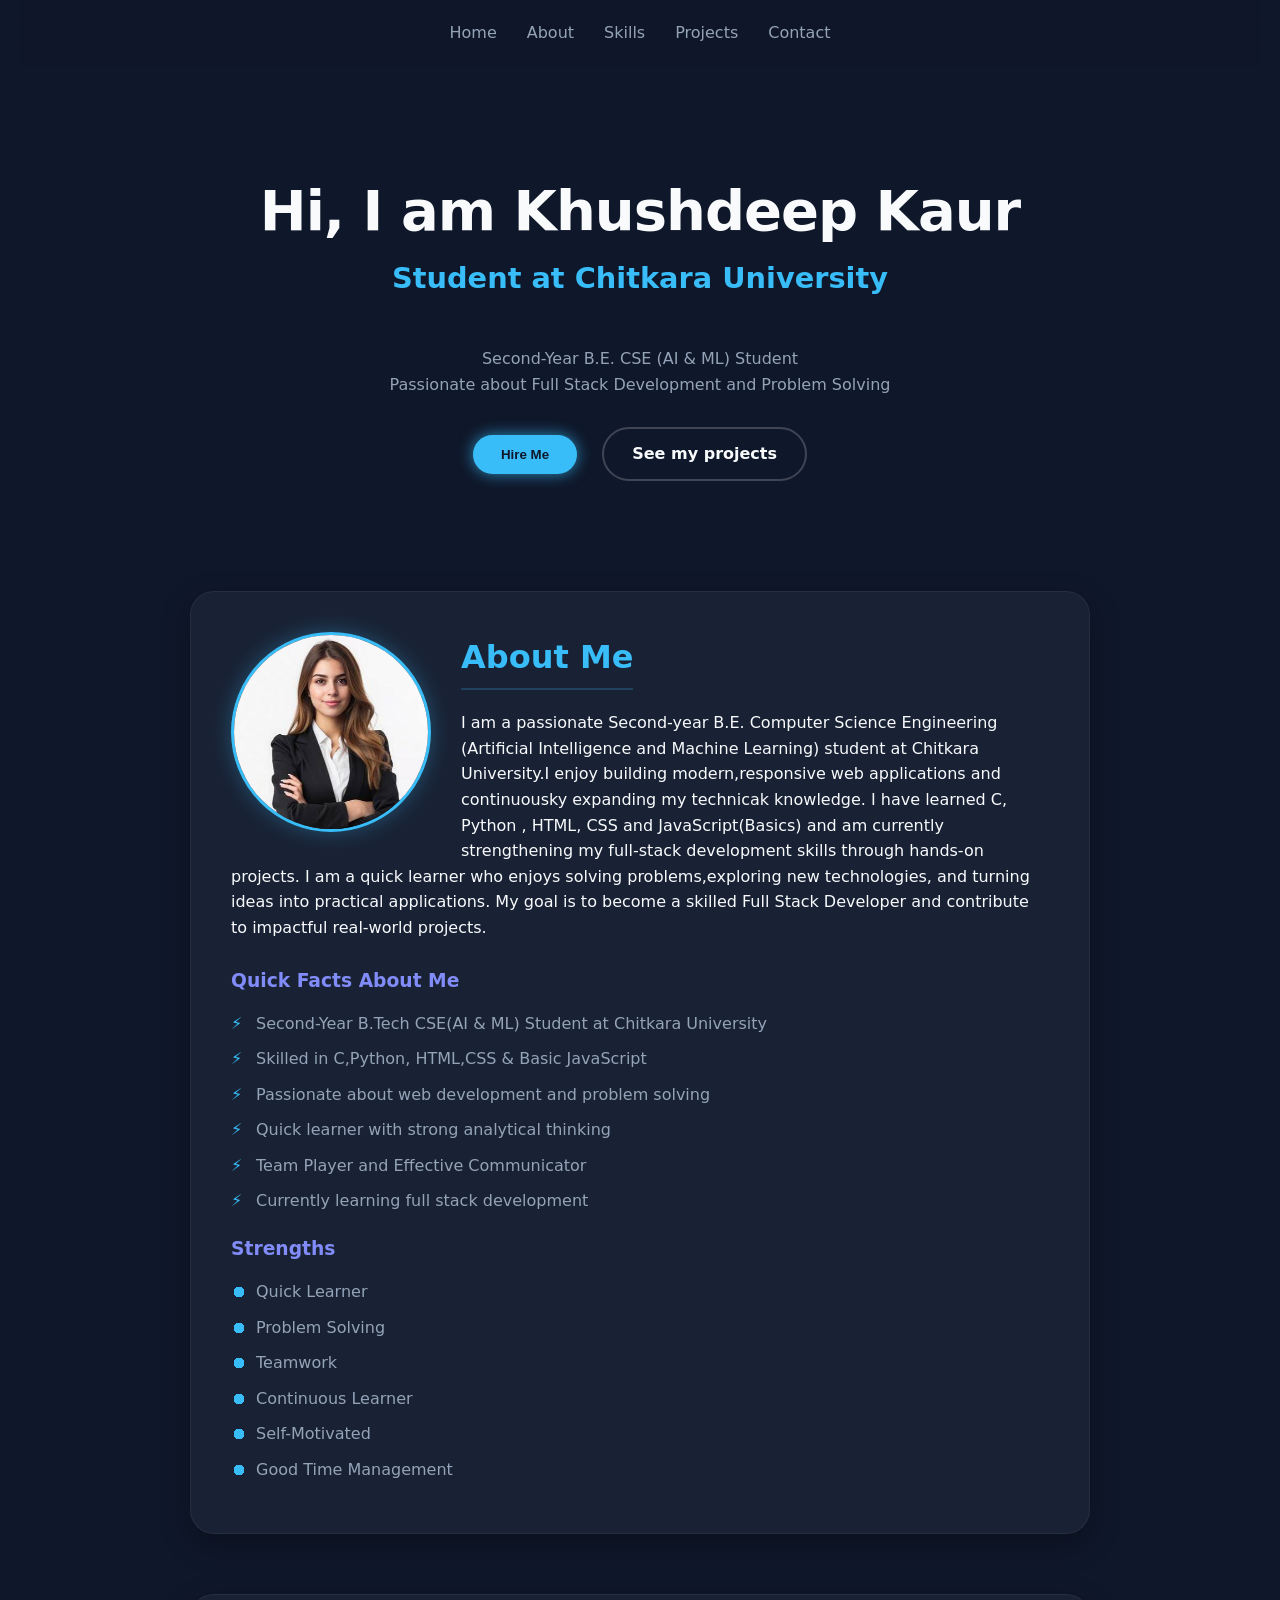
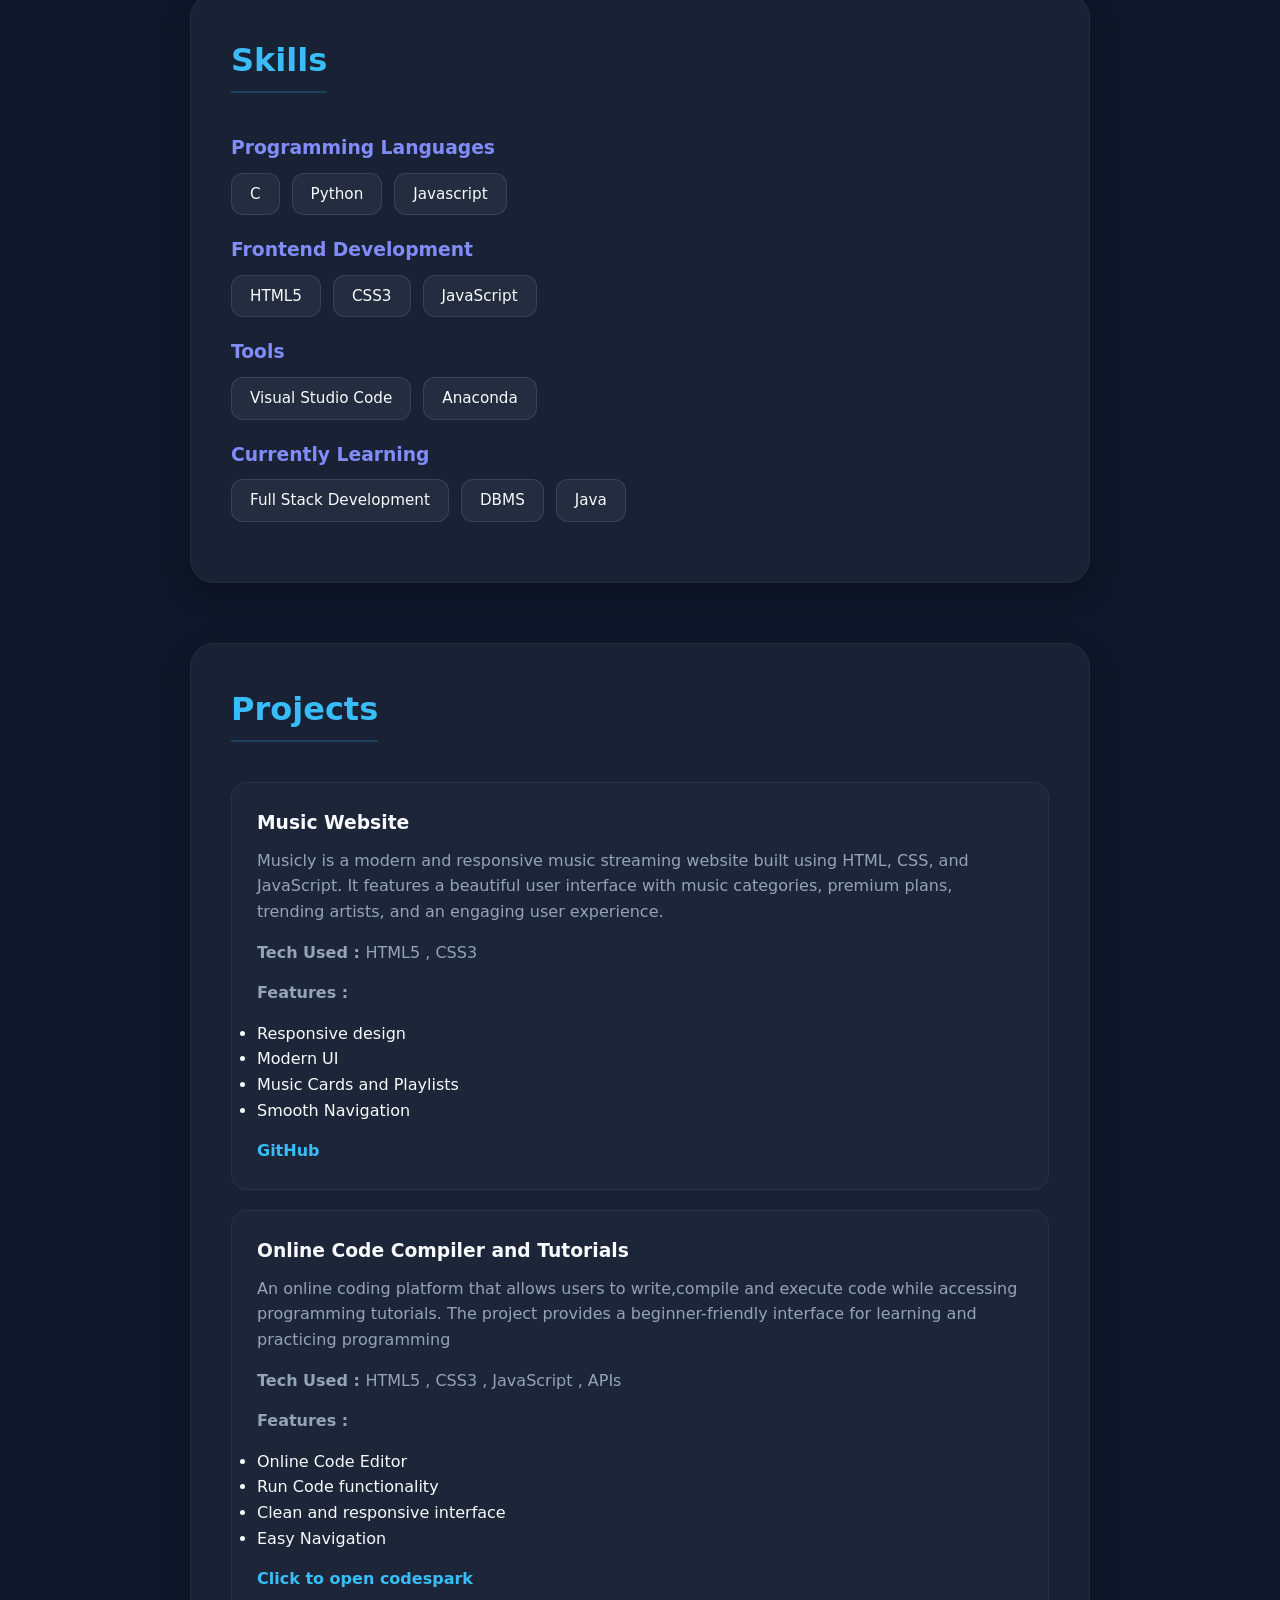
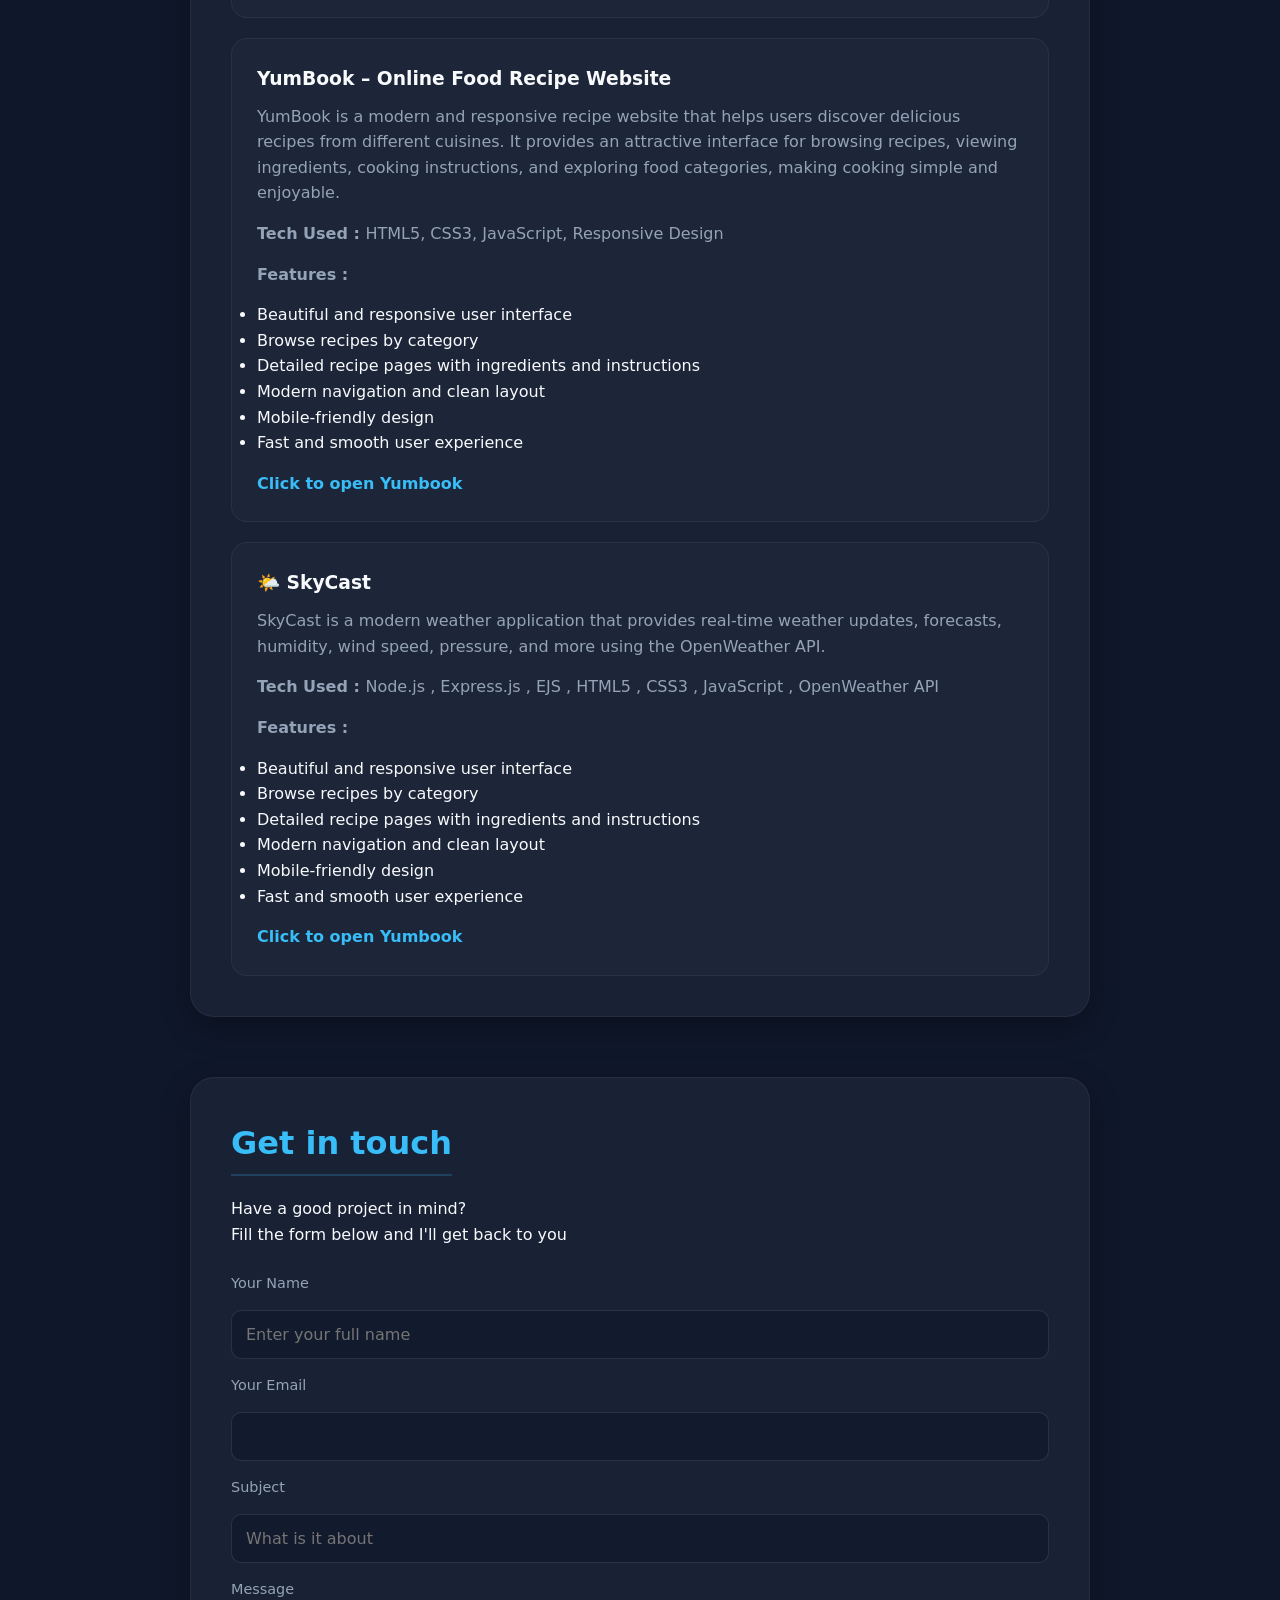
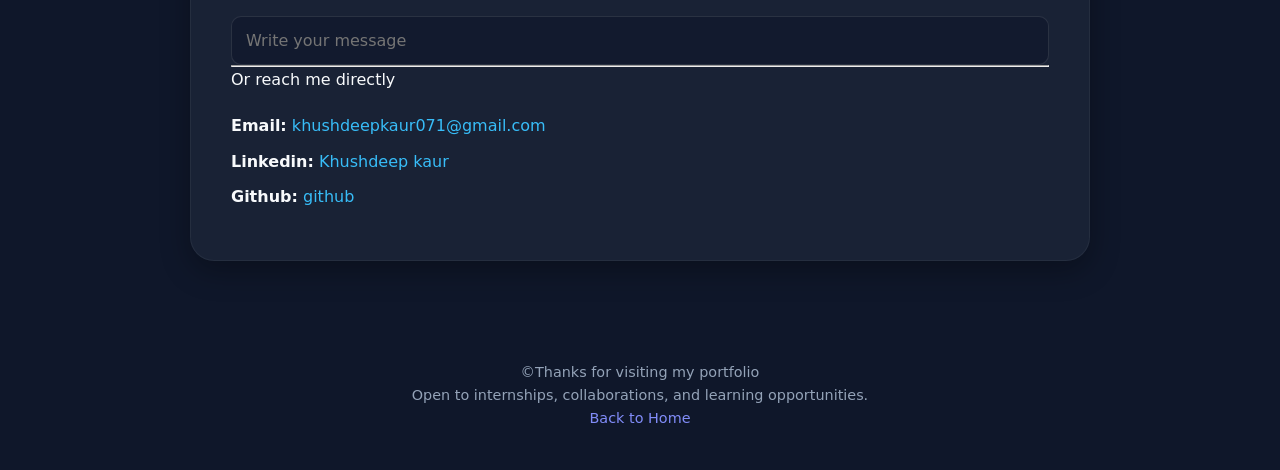
==== index.html @ a4c230c2 "Update index.html" ====
<!DOCTYPE html>
<html lang="en">
<head>
    <meta charset="UTF-8">
    <meta name="viewport" content="width=device-width, initial-scale=1.0">
    <meta name="description" content="Portfolio of Khushdeep-full stack development">
    <link rel="stylesheet" href="style.css">
    <title>Khushdeep Portfolio</title>
</head>
<body>
    <nav>
        <a href="#home">Home</a>
        <a href="#about">About</a>
        <a href="#skills">Skills</a>
        <a href="#projects">Projects</a>
        <a href="#contact">Contact</a>
    </nav>
    
    <!-- Hero Section -->
     <section id="home">
        <h1>Hi, I am Khushdeep Kaur</h1>
        <h2>Student at Chitkara University</h2>
        <p>Second-Year B.E. CSE (AI & ML) Student <br>
            Passionate about Full Stack Development and Problem Solving
        </p>
        <button href="#contact">Hire Me</button>
        <a href="#projects">See my projects</a>
     </section>

     <!-- ABOUT -->
     <section id="about">
        <h2> About Me </h2>
        <img 
        src="../image/girl.jpeg"
        alt="Khushdeep"
        width="200"
        height="200"
        />
        <p>I am a passionate Second-year B.E. Computer Science Engineering
            (Artificial Intelligence and Machine Learning) student at Chitkara
            University.I enjoy building modern,responsive web applications and continuousky expanding
            my technicak knowledge. I have learned C, Python , HTML, CSS and JavaScript(Basics)
            and am currently strengthening my full-stack development skills through hands-on
            projects. I am a quick learner who enjoys solving problems,exploring new technologies, and turning ideas into 
            practical applications. My goal is to become a skilled Full Stack Developer and contribute to impactful
            real-world projects.
        </p>
        <h3>Quick Facts About Me</h3>
        <ul id="list1">
            <li>Second-Year B.Tech CSE(AI & ML) Student at Chitkara University</li>
            <li>Skilled in C,Python, HTML,CSS & Basic JavaScript</li>
            <li>Passionate about web development and problem solving</li>
            <li>Quick learner with strong analytical thinking</li>
            <li>Team Player and Effective Communicator</li>
            <li>Currently learning full stack development</li>
        </ul>
        <h3>Strengths</h3>
        <ul type="disc" id="list2">
            <li>Quick Learner</li>
            <li>Problem Solving</li>
            <li>Teamwork</li>
            <li>Continuous Learner</li>
            <li>Self-Motivated</li>
            <li>Good Time Management</li>
        </ul>
     </section>

     <!-- SKILLS -->
     <section id="skills">
        <h2>Skills</h2>
        <h3>Programming Languages</h3>
        <ul>
            <li>C</li>
            <li>Python</li>
            <li>Javascript</li>
        </ul>

        <h3>Frontend Development</h3>
        <ul>
            <li>HTML5</li>
            <li>CSS3</li>
            <li>JavaScript</li>
        </ul>

        <h3>Tools</h3>
        <ul>
            <li>Visual Studio Code</li>
            <li>Anaconda</li>
        </ul>

        <h3>Currently Learning</h3>
        <ul>
            <li>Full Stack Development</li>
            <li>DBMS</li>
            <li>Java</li>
        </ul>
     </section>

     <section id="projects">
        <h2>Projects</h2>
        <article>
            <h3>Music Website</h3>
            <p>Musicly is a modern and responsive music streaming website built using HTML, CSS, and JavaScript. It features a beautiful user interface with music categories, premium plans, trending artists, and an engaging user experience.</p>
            <p><strong>Tech Used : </strong> HTML5 , CSS3</p>
            <p><strong>Features : </strong>
                <ul>
                    <li>Responsive design</li>
                    <li>Modern UI</li>
                    <li>Music Cards and Playlists</li>
                    <li>Smooth Navigation</li>
                </ul>
            </p>
            <a href="https://github.com/khushdeep3338beai25-commits/musicly.git" target="_blank">GitHub</a>
        </article>

        <article>
            <h3>Online Code Compiler and Tutorials</h3>
            <p>An online coding platform that allows users to write,compile and execute code while accessing programming tutorials. The project provides a beginner-friendly interface for learning and practicing programming</p>
            <p><strong>Tech Used : </strong>HTML5 , CSS3 , JavaScript , APIs</p>
            <p><strong>Features : </strong>
                <ul>
                    <li>Online Code Editor</li>
                    <li>Run Code functionality</li>
                    <li>Clean and responsive interface</li>
                    <li>Easy Navigation</li>
                </ul>
            </p>
            <a href="https://codesparrk.vercel.app" target="_blank">Click to open codespark</a>
        </article>

         <article>
            <h3>YumBook – Online Food Recipe Website</h3>
            <p> YumBook is a modern and responsive recipe website that helps users
        discover delicious recipes from different cuisines. It provides an
        attractive interface for browsing recipes, viewing ingredients,
        cooking instructions, and exploring food categories, making cooking
        simple and enjoyable.</p>
            <p><strong>Tech Used : </strong>HTML5, CSS3, JavaScript, Responsive Design</p>
            <p><strong>Features : </strong>
                <ul>
                    <li>Beautiful and responsive user interface</li>
                    <li>Browse recipes by category</li>
                    <li>Detailed recipe pages with ingredients and instructions</li>
                    <li>Modern navigation and clean layout</li>
                    <li>Mobile-friendly design</li>
                    <li>Fast and smooth user experience</li>
                </ul>
            </p>
            <a href="https://yum-book-delta.vercel.app" target="_blank">Click to open Yumbook</a>
        </article>

         <article>
            <h3>🌤️ SkyCast</h3>
            <p> SkyCast is a modern weather application that provides real-time weather updates, forecasts, humidity, wind speed, pressure, and more using the OpenWeather API.</p>
            <p><strong>Tech Used : </strong>Node.js , Express.js , EJS , HTML5 , CSS3 , JavaScript , OpenWeather API</p>
            <p><strong>Features : </strong>
                <ul>
                    <li>Beautiful and responsive user interface</li>
                    <li>Browse recipes by category</li>
                    <li>Detailed recipe pages with ingredients and instructions</li>
                    <li>Modern navigation and clean layout</li>
                    <li>Mobile-friendly design</li>
                    <li>Fast and smooth user experience</li>
                </ul>
            </p>
            <a href="https://yum-book-delta.vercel.app" target="_blank">Click to open Yumbook</a>
        </article>
         
     </section>

     <section id="contact">
        <h2>Get in touch</h2>
        <p>Have a good project in mind?</p>
        <p>Fill the form below and I'll get back to you</p>

        <!-- FORMS -->
         <form action="#" method="post">
            <label for="name">Your Name</label>
            <input type="text"
            id="name"
            placeholder="Enter your full name"
            required>

            <label for="email">Your Email</label>
            <input type="email"
            id="email"
            name="email"
            placehlder="Enter your email"
            required>


            <label for="subject">Subject</label>
            <input type="text"
            id="subject"
            name="subject"
            placeholder="What is it about">

            <label for="message">Message</label>
            <input type="text"
            id="messsage"
            name="message"
            rows="6"
            placeholder="Write your message" required>
         </form>

         <hr/>
         <p>Or reach me directly</p>
         <ul>
            <li>
                <strong>Email:</strong>
                <a href="mailto:khushdeepkaur071@gmail.com">khushdeepkaur071@gmail.com</a>
            </li>
            <li>
                <strong>Linkedin:</strong>
                <a href="https://www.linkedin.com/in/khushdeep-kaur-797545359/">Khushdeep kaur</a>
            </li>
            <li>
                <strong>Github:</strong>
                <a href="https://github.com">github</a>
            </li>
         </ul>
     </section>
     <footer>
        <p>
            &copyThanks for visiting my portfolio<br>
            Open to internships, collaborations, and learning opportunities.
        </p>
        <p>
            <a href="#home">Back to Home</a>
        </p>
     </footer>
</body>
</html>
---- style.css ----
/* BODY */
*{
    margin:0;
    padding:0;
    box-sizing:border-box;
}

html{
    scroll-behavior: smooth;
}
body{
    font-family:'Inter',system-ui, sans-serif;
    background-color: #0f172a;
    color:#f8fafc;
    line-height: 1.6;
    padding:0 20px;
}

/* NAVIGATION BAR */
nav{
    display:flex;
    justify-content: center;
    gap:30px;
    padding:20px 0;
    position:sticky;
    top:0;
    background:rgba(15,23,42,0.8);
    backdrop-filter: blur(12px);
    z-index:100;
}

nav a{
    color:#94a3b8;
    text-decoration: none;
    font-weight: 500;
    transition:color 0.3s ease;
}

nav a:hover{
    color:#38bdf8;
}

/* SECTION */
section{
    max-width:900px;
    margin:60px auto;
    padding: 40px;
    background: rgba(30,41,59,0.7);
    border:1px solid rgba(255,255,255,0.05);
    border-radius:24px;
    backdrop-filter: blur(10px);
    box-shadow: 0 10px 30px rgba(0,0,0,0.3);

}

h2{
    font-size: 2rem;
    margin-bottom:20px;
    color:#38bdf8;
    border-bottom: 2px solid rgba(56,189,248,0.2);
    display:inline-block;
    padding-bottom:5px;
}

/* HOME(#home) */
#home{
    text-align:center;
    background:none;
    border:none;
    box-shadow:none;
    backdrop-filter: none;
    padding:40px 20px;
}

#home h1{
    font-size: 3.5rem;
    letter-spacing: -1px;
}

#home h2{
    font-size:1.8rem;
    border:none;
    color:#38bdf8;
    margin-top:10 px;
}

#home p{
    color:#94a3b8;
    max-width: 600px;
    margin:20px auto;
    font-size: 1.1 rem;
}

/* BUTTONS */
#home button,#home a[href="#projects"]{
    display:inline-block;
    padding:12px 28px;
    border-radius:50px;
    font-size:1 rem;
    text-decoration: none;
    font-weight: 600;
    cursor:pointer;
    transition: all 0.3s ease;
    margin: 10px;
}

#home button{
    background:#38bdf8;
    color:#0f172a;
    border:none;
    box-shadow: 0 0 15px rgba(56,189,248,0.7);
}

#home button:hover{
    transform:translateY(-3px);
    box-shadow: 0 0 25px rgba(56,189,248,0.7);
}

#home a[href="#projects"]{
    background:transparent;
    color:#f8fafc;
    border:2px solid rgba(255,255,255,0.2);
}

#home a[href="projects"]:hover{
    border-color:#818cf8;
    background:rgba(129,140,248,0.1);
}

/* ABOUT */
#about img{
    border-radius:50%;
    object-fit:cover;
    border:3px solid #38bdf8;
    box-shadow:0 0 20px rgba(56,189,248,0.3);
    float:left;
    margin-right:30px;
    margin-bottom:20px;
}

#about p{
    margin-bottom: 25px;
    font-size: 1.1 rem;
}

#about h3{
    clear:both;
    margin-top:20px;
    color:#818cf8;
}

#about ul{
    list-style:none;
    margin-top:15px;
}

#about ul li{
    position:relative;
    padding-left:25px;
    margin-bottom:10px;
    color:#94a3b8;
}

#list1 li::before{
    content:"⚡️";
    position:absolute;
    left:0;
    color:#38bdf8;
}

#list2 li::before{
    content:"⏺";
    position:absolute;
    left:0;
    color:#38bdf8;
}

/* SKILLS SECTION */
#skills h3{
    margin:20px 0 10px 0;
    color: #818cf8;
}

#skills ul{
    display:flex;
    flex-wrap:wrap;
    gap:12px;
    list-style:none;
    margin-bottom:20px;
}

#skills ul li{
    background:rgba(255,255,255,0.05);
    padding: 8px 18px;
    border-radius: 12px;
    border: 1px solid rgba(255,255,255,0.1);
    font-size:0.95rem;
    transition: all 0.3s ease;
}

#skills ul li:hover{
    background: rgba(56,189,248,0.15);
    border-color:#38bdf8;
    transform: translateY(-3px);
}

/* PROJECTS */
article{
    background: rgba(255,255,255,0.02);
    border:1px solid rgba(255,255,255,0.05);
    padding: 25px;
    border-radius: 16px;
    margin-top:20px;
    transition:transform 0.3s ease;
}

article:hover{
    transform: scale(1.02);
}

article h3{
    color:#f8fafc;
    margin-bottom: 10px;
}

article p{
    color: #94a3b8;
    margin-bottom: 15px;
}

article a{
    color:#38bdf8;
    text-decoration: none;
    font-weight: bold;
}

/* CONTACT */
form{
    display: flex;
    flex-direction: column;
    gap:15px;
    margin-top:25px;
}

form label {
    font-size: 0.9rem;
    color:#94a3b8;
    font-weight:500;
}

form input{
    background: rgba(15,23,42,0.6);
    border:1px solid rgba(255,255,255,0.1);
    padding:14px;
    border-radius: 10px;
    color:#f8fafc;
    font-family: inherit;
    font-size: 1rem;
    transition:border-color 0.3s ease;
}


form input:focus{
    outline:none;
    margin-top:20px;
}

#contact ul{
    list-style: none;
    margin-top:20px;
}

#contact ul li{
    margin-bottom:10px;
}

#contact a{
    color:#38bdf8;
    text-decoration: none;
}

/* FOOTER */
footer{
    text-align:center;
    padding:40px 0;
    color:#94a3b8;
    font-size: 0.9rem;
}

footer a{
    color:#818cf8;
    text-decoration: none;
}
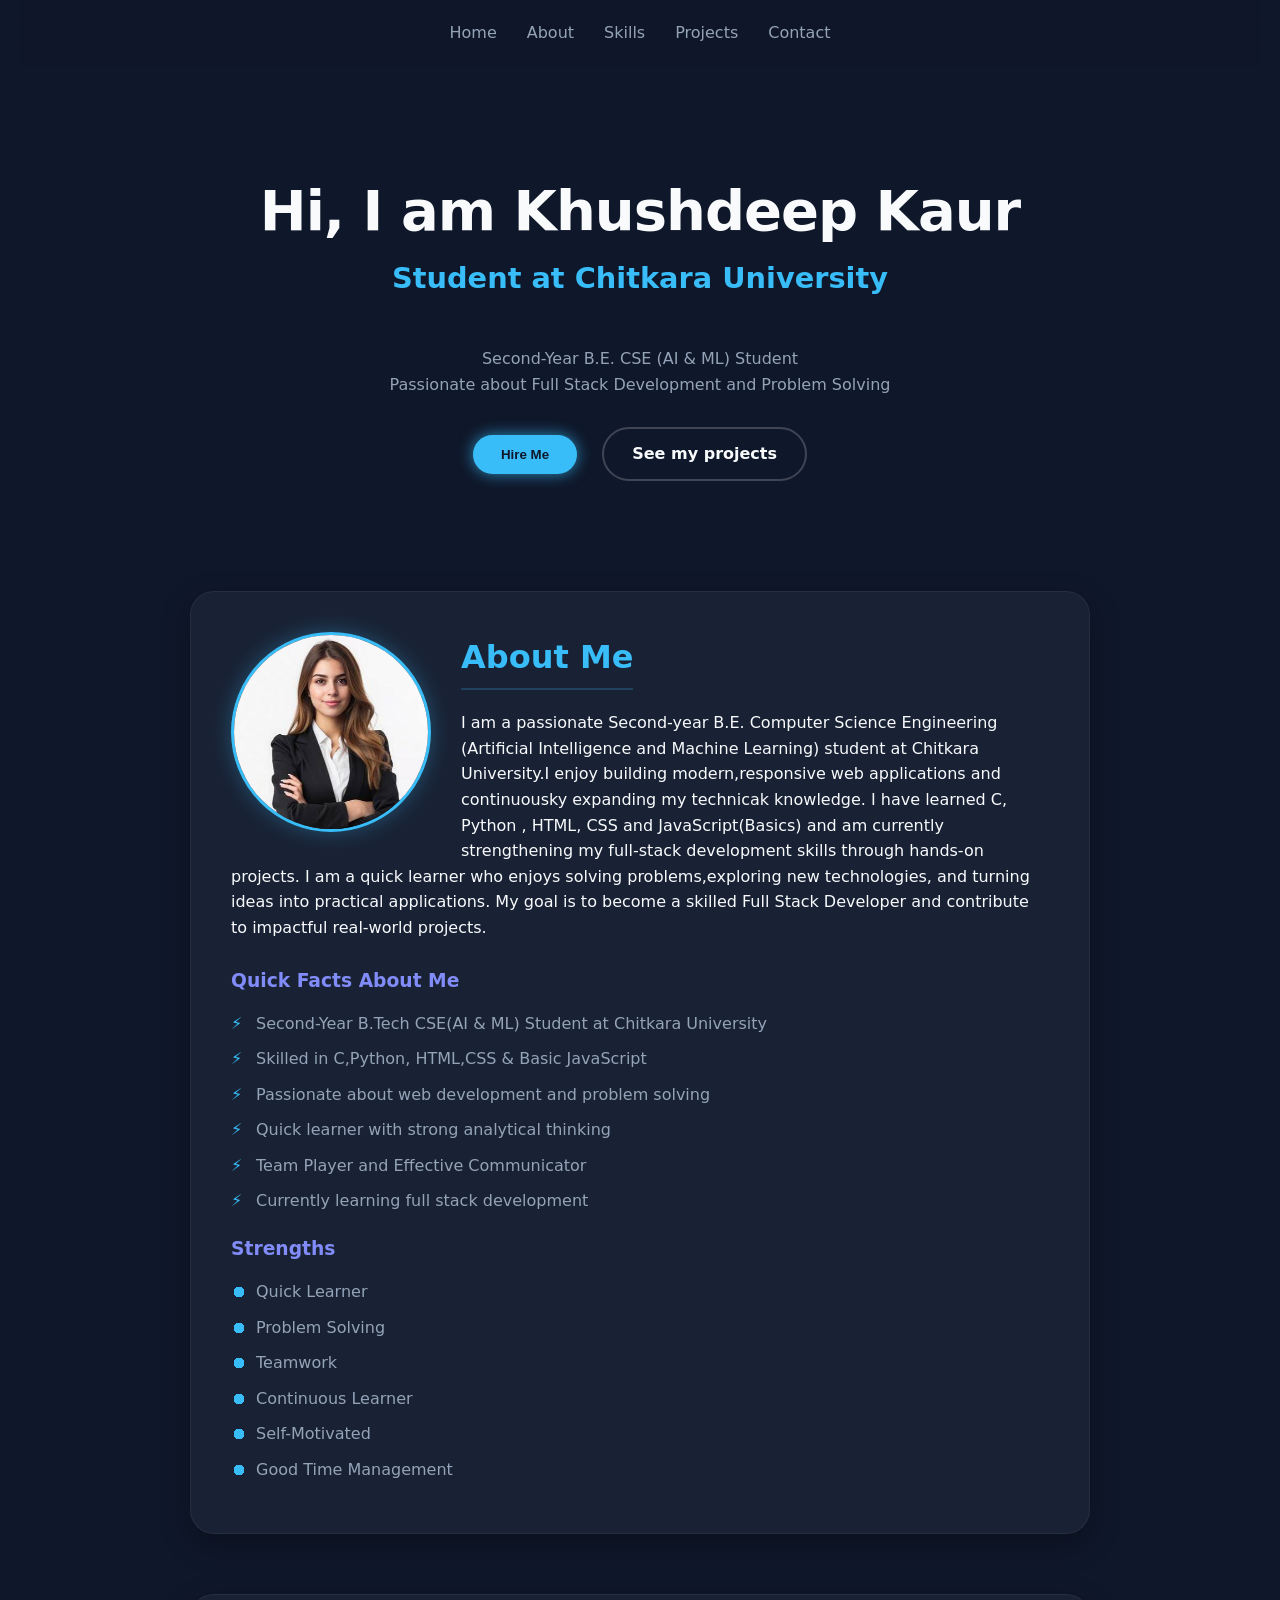
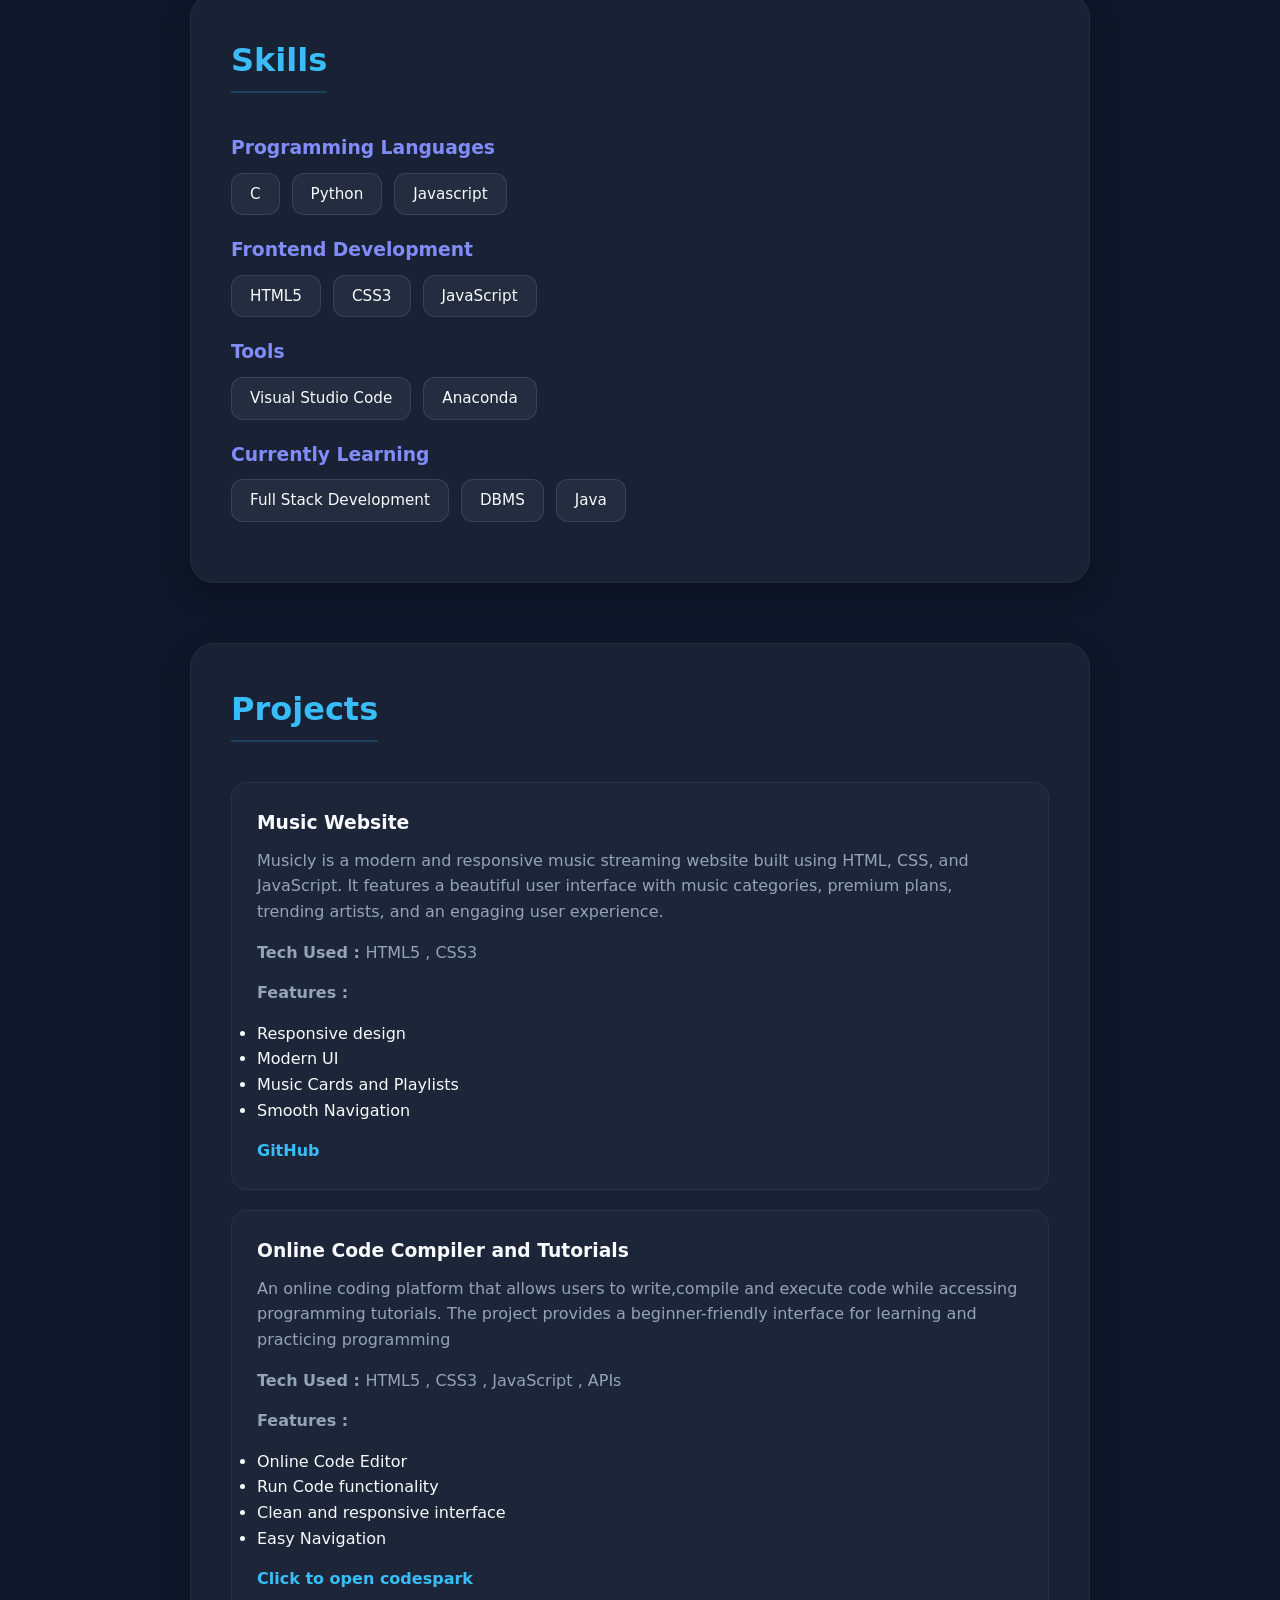
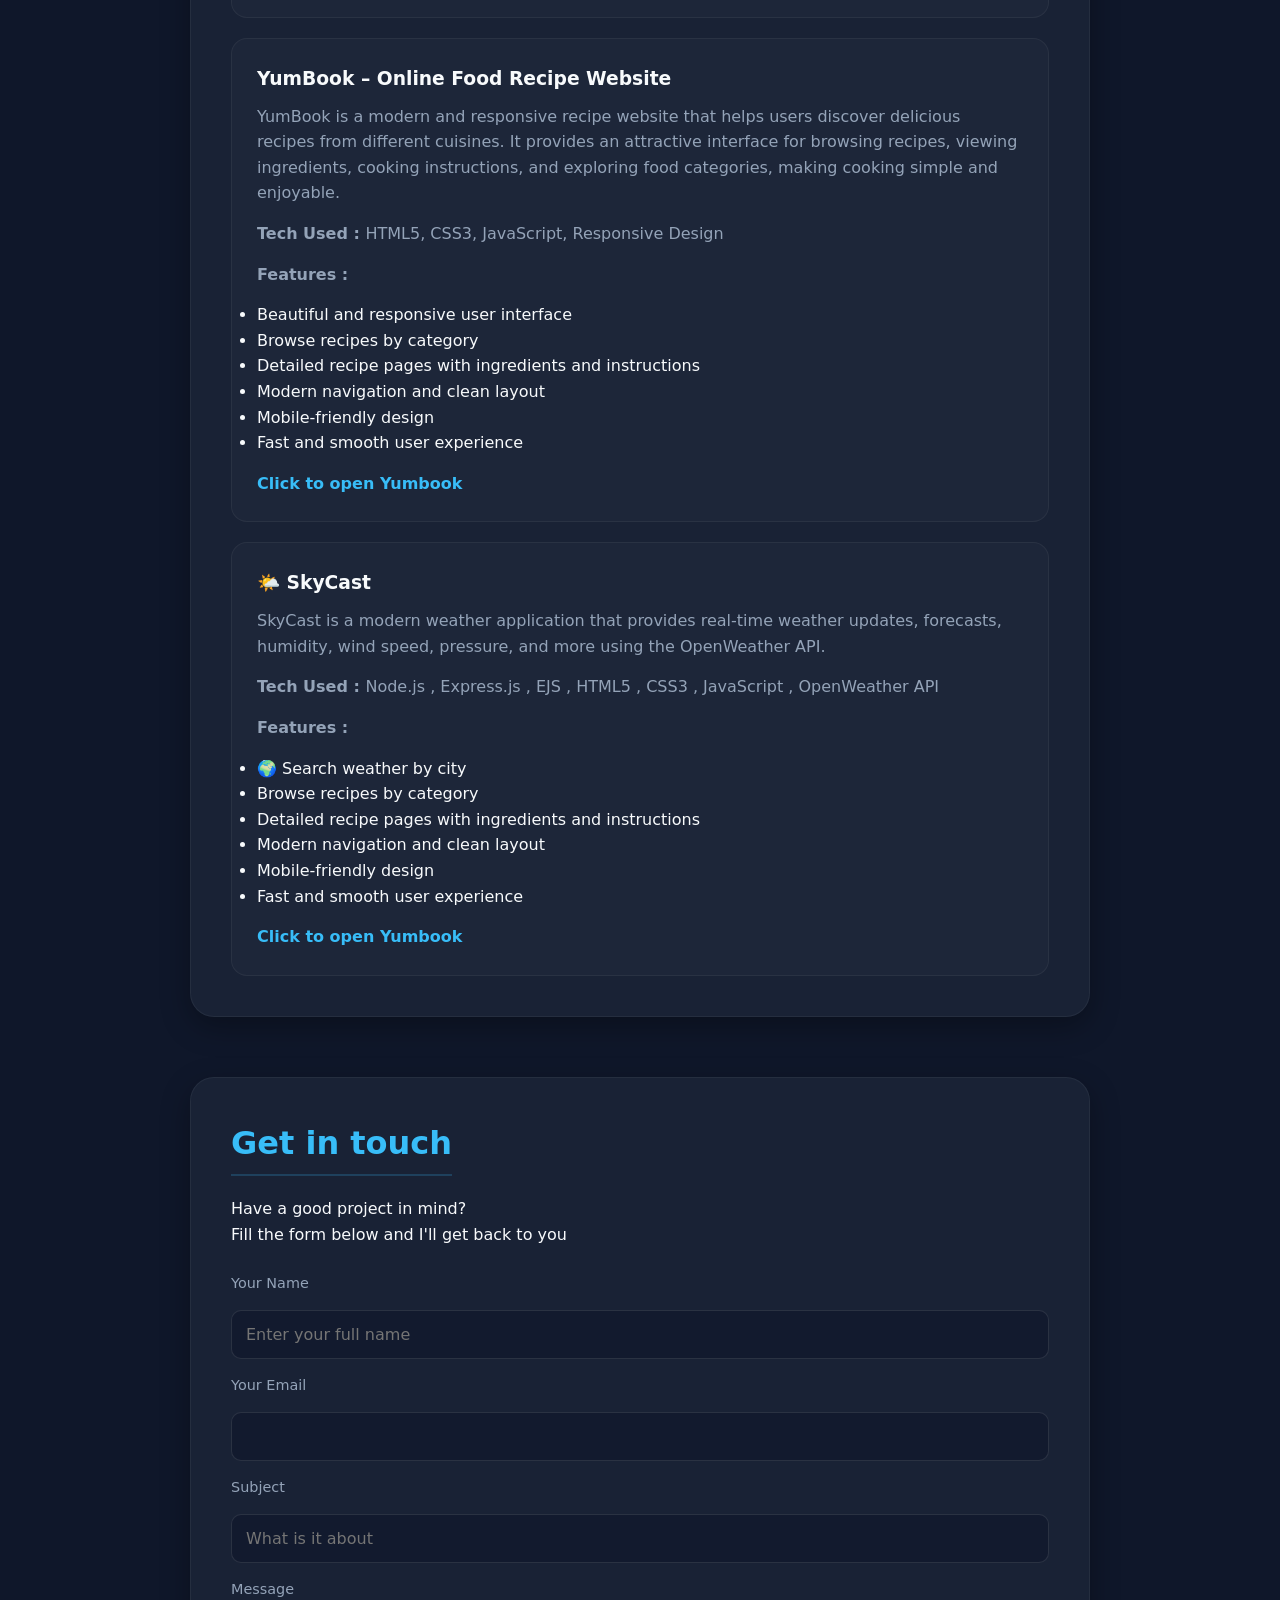
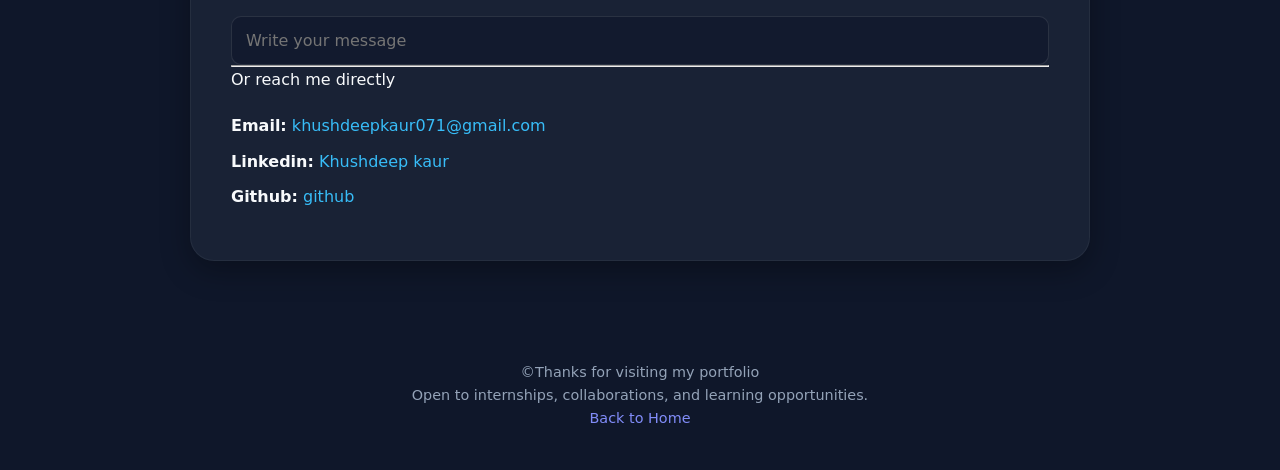
==== commit 36014cbe: "Update index.html" ====
--- a/index.html
+++ b/index.html
@@ -155,7 +155,7 @@
             <p><strong>Tech Used : </strong>Node.js , Express.js , EJS , HTML5 , CSS3 , JavaScript , OpenWeather API</p>
             <p><strong>Features : </strong>
                 <ul>
-                    <li>Beautiful and responsive user interface</li>
+                    <li>🌍 Search weather by city</li>
                     <li>Browse recipes by category</li>
                     <li>Detailed recipe pages with ingredients and instructions</li>
                     <li>Modern navigation and clean layout</li>
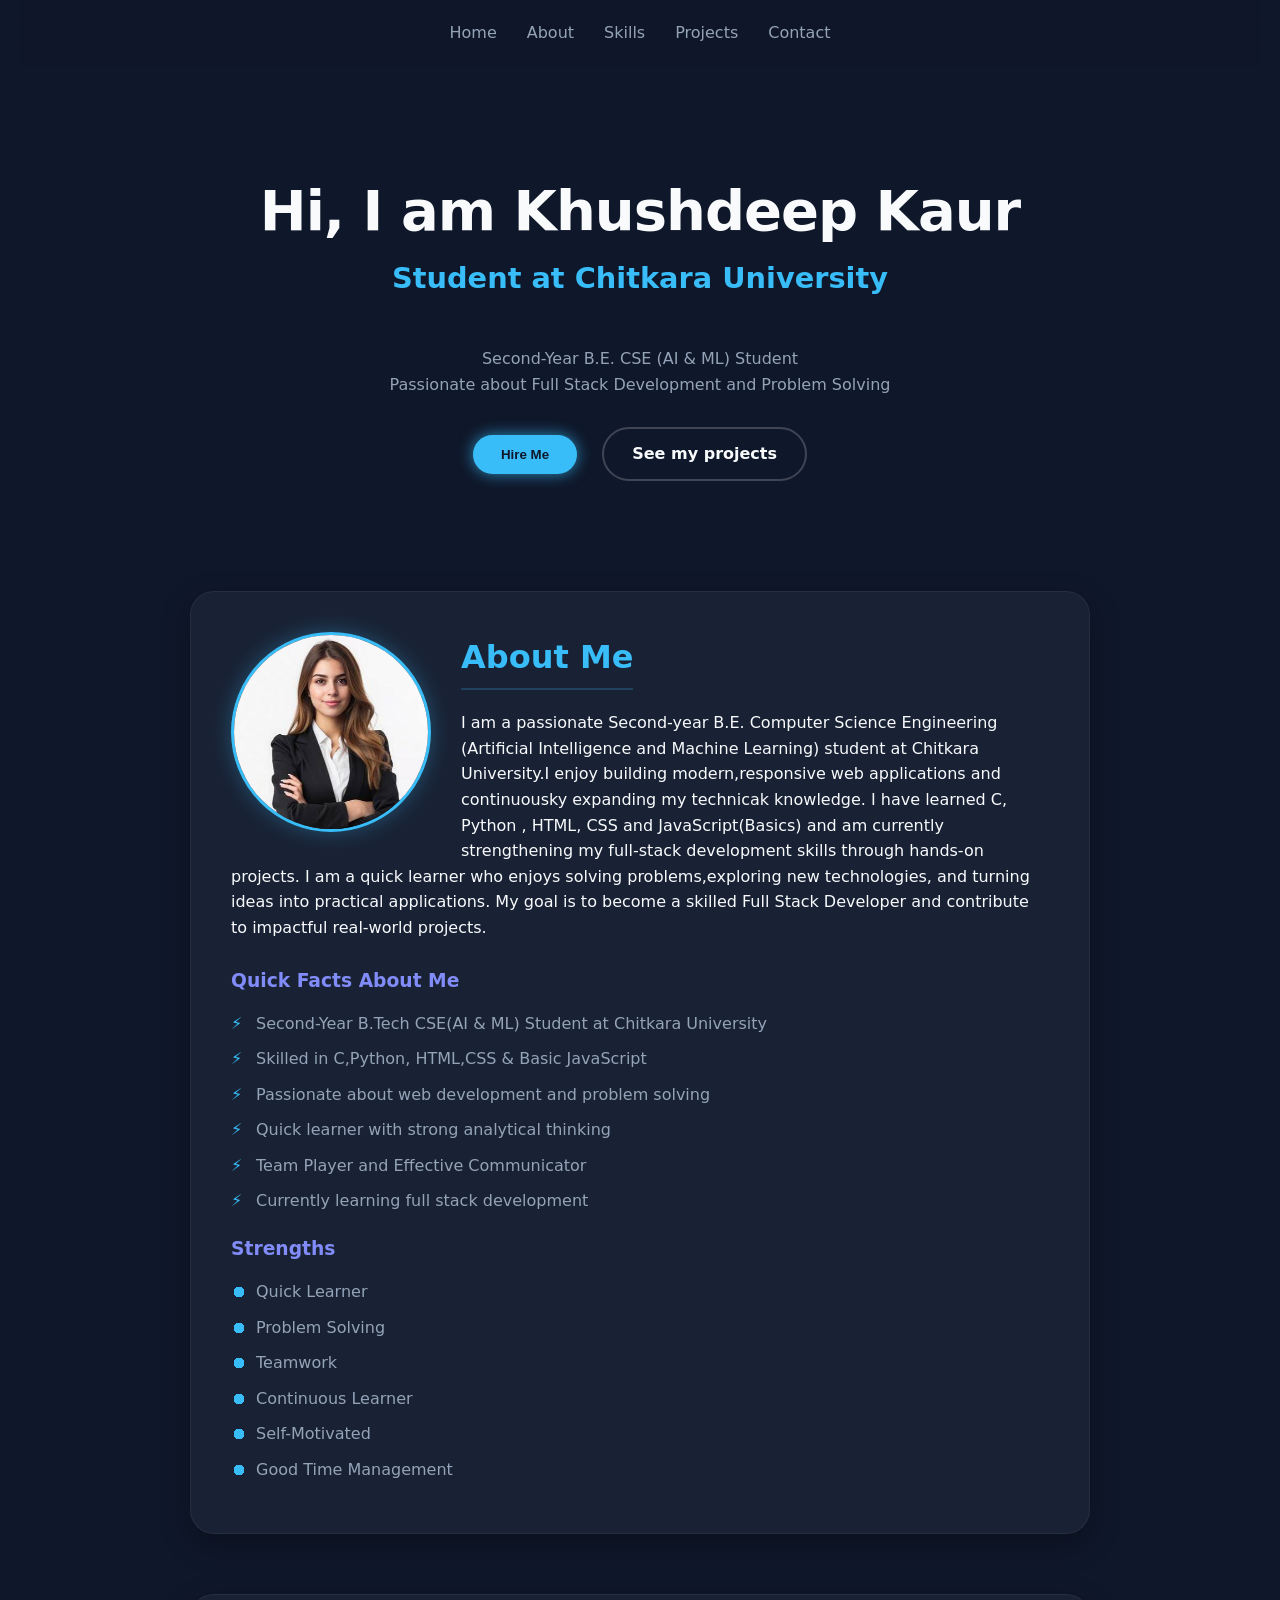
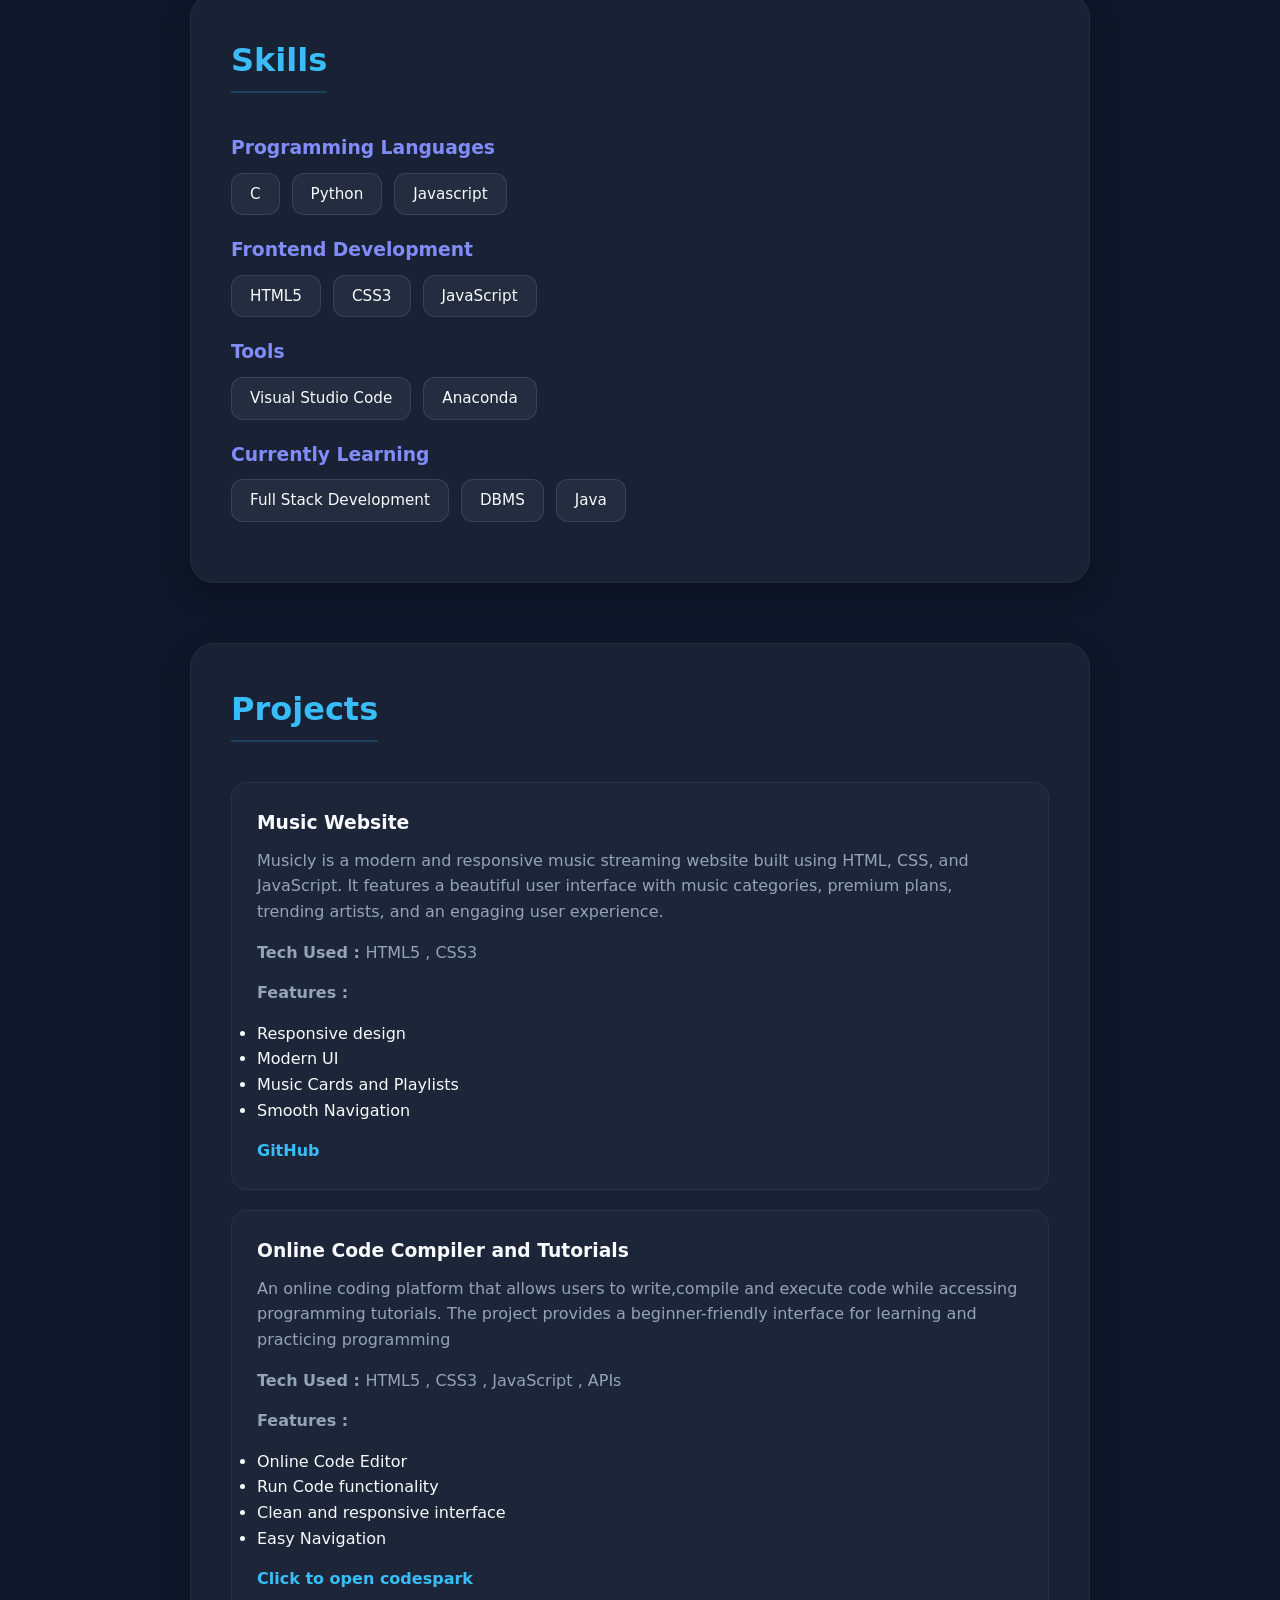
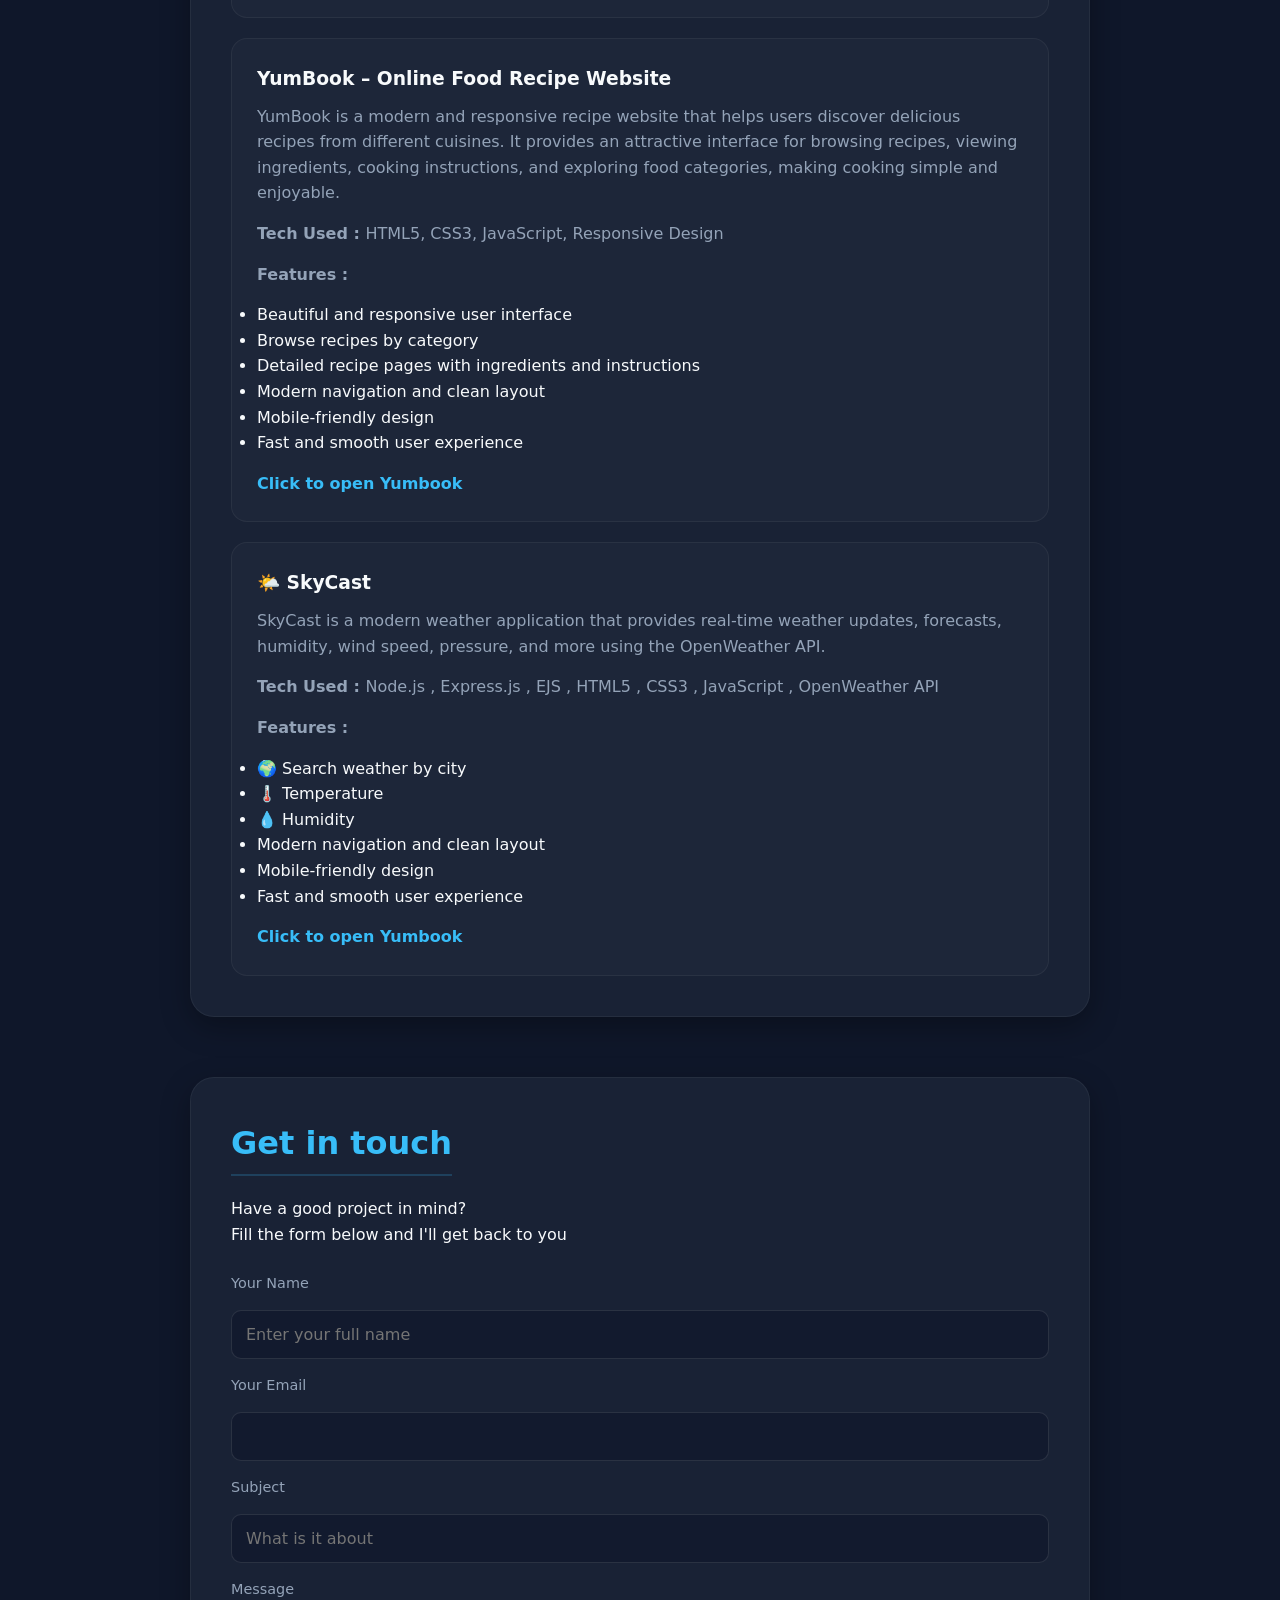
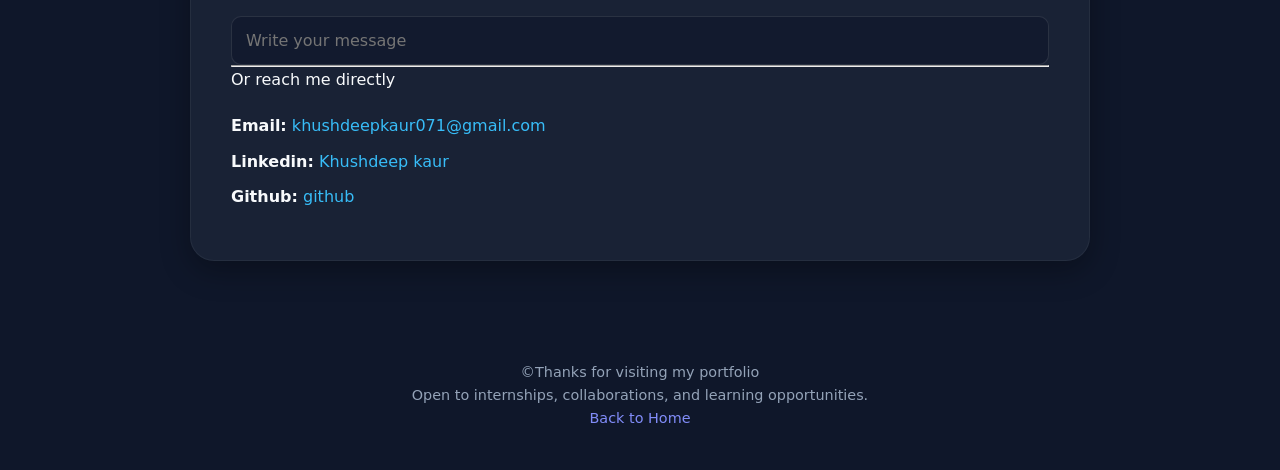
==== commit ad7a3008: "Update index.html" ====
--- a/index.html
+++ b/index.html
@@ -156,8 +156,8 @@
             <p><strong>Features : </strong>
                 <ul>
                     <li>🌍 Search weather by city</li>
-                    <li>Browse recipes by category</li>
-                    <li>Detailed recipe pages with ingredients and instructions</li>
+                    <li>🌡️ Temperature</li>
+                    <li>💧 Humidity</li>
                     <li>Modern navigation and clean layout</li>
                     <li>Mobile-friendly design</li>
                     <li>Fast and smooth user experience</li>
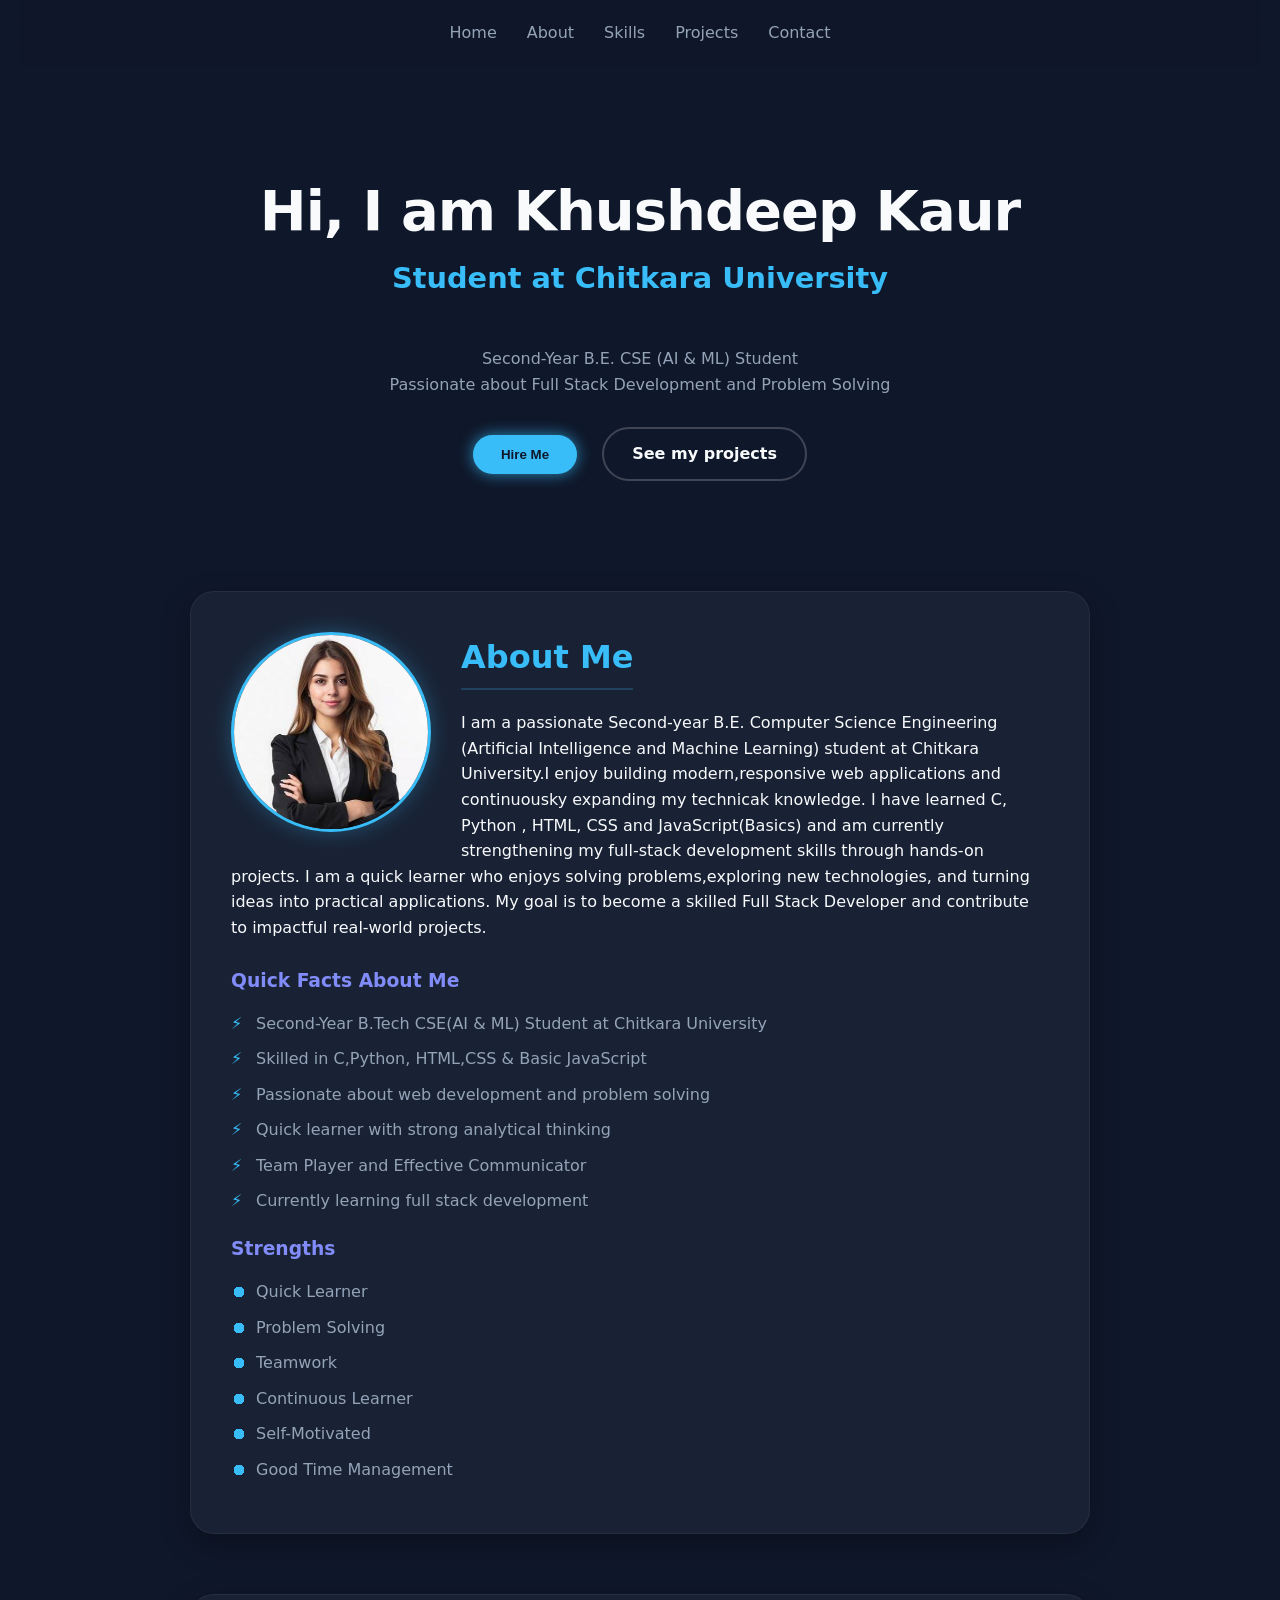
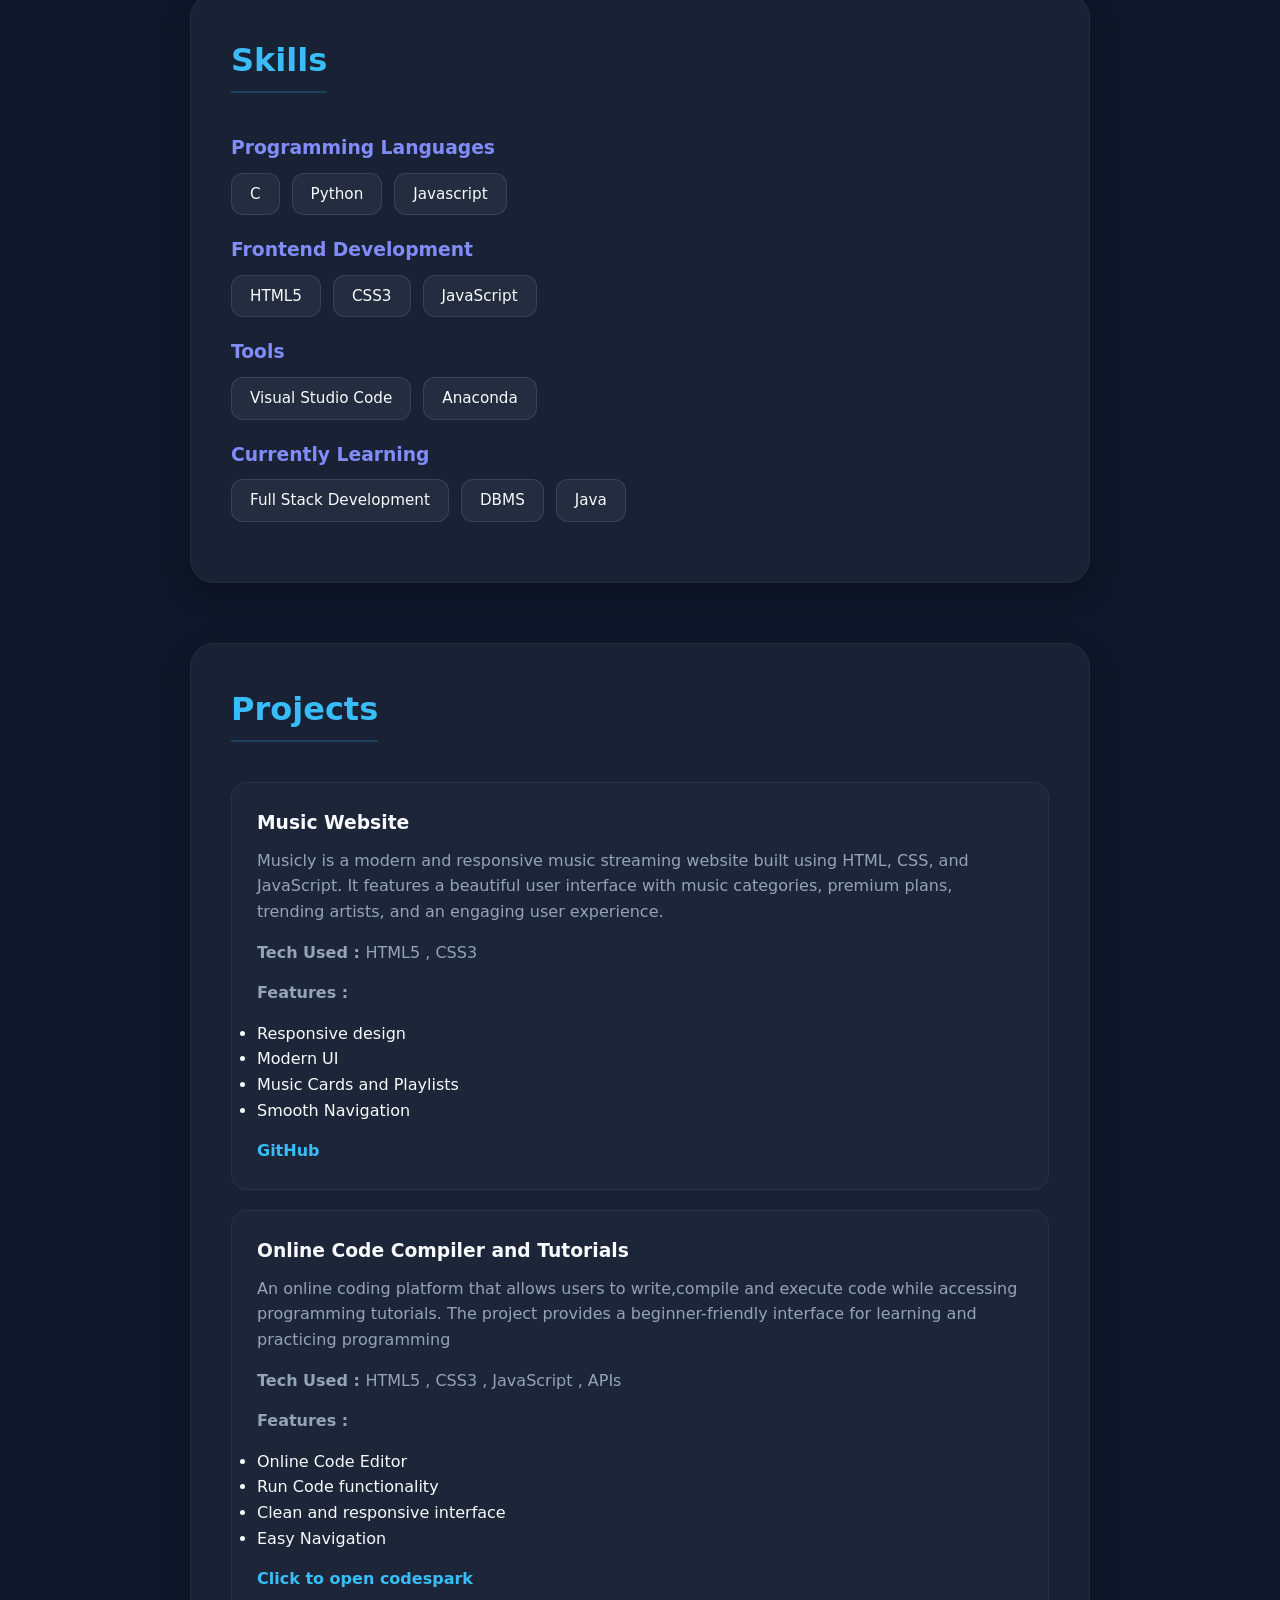
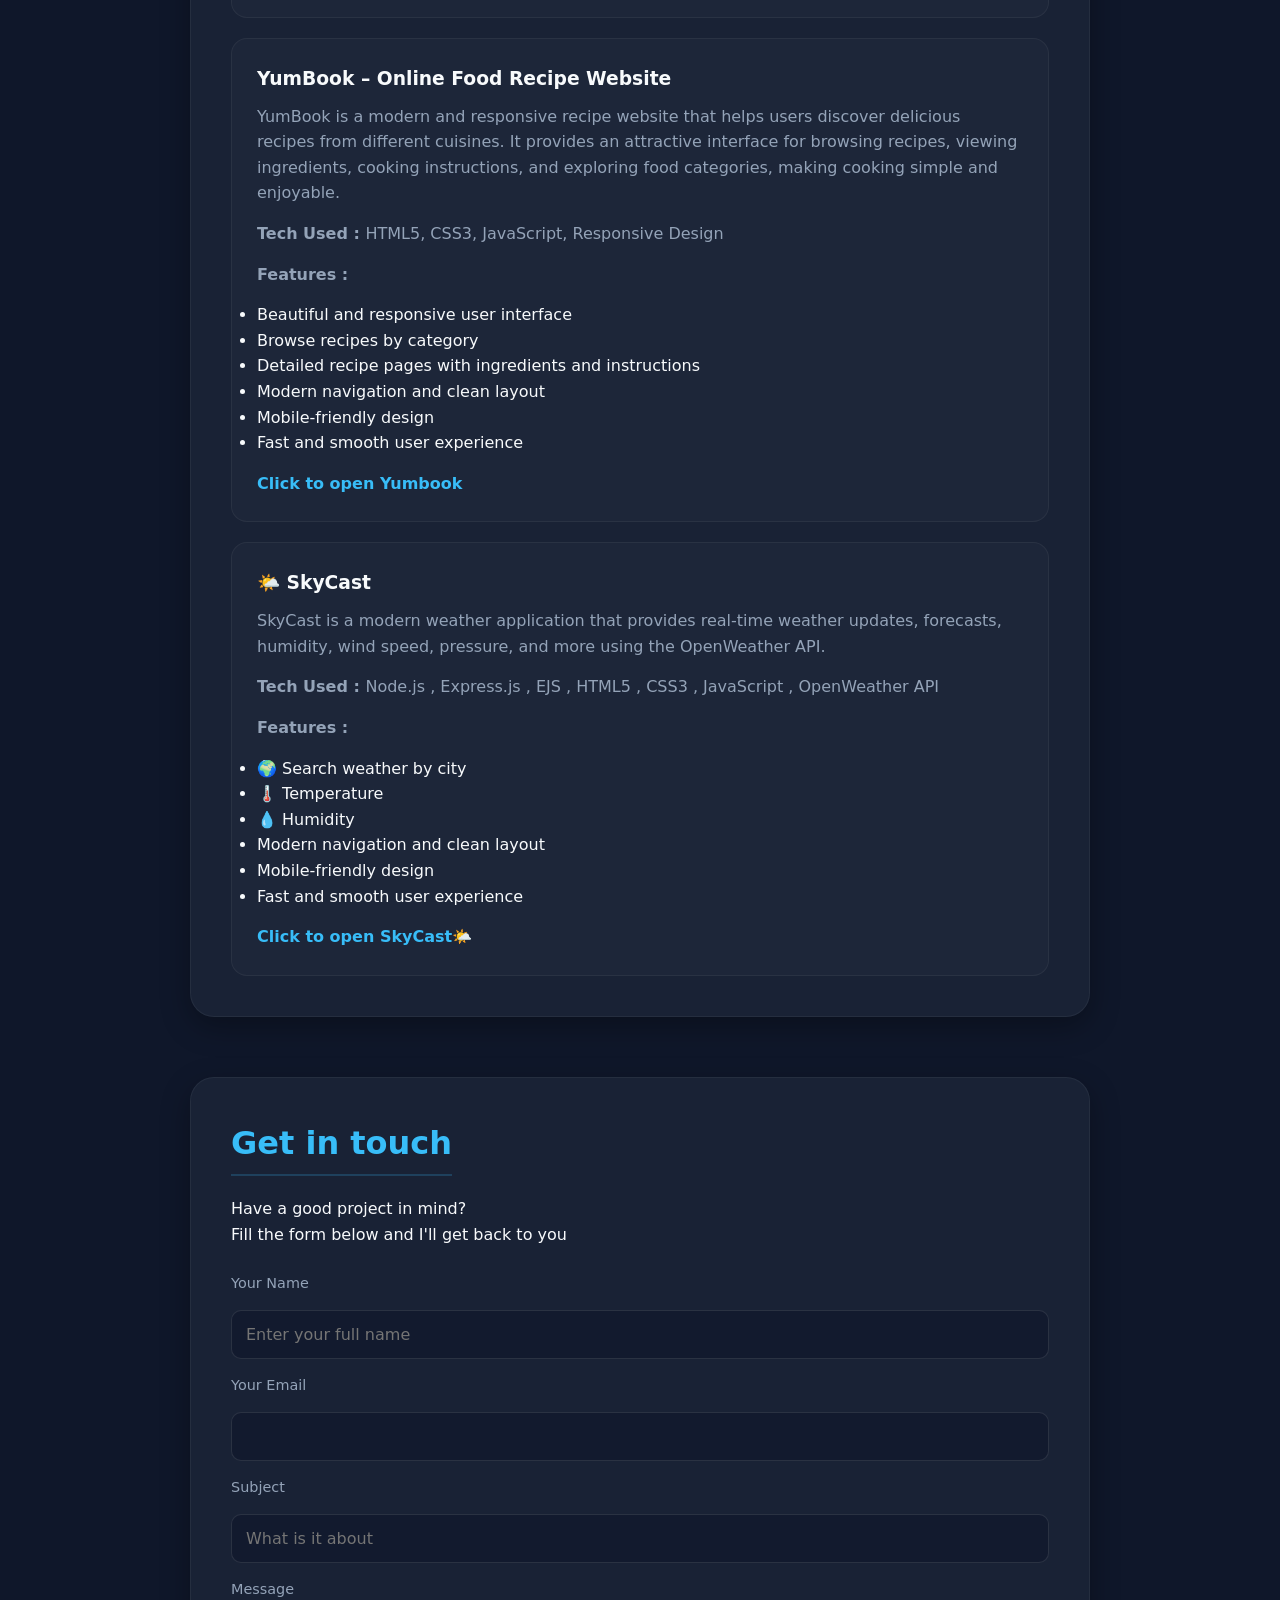
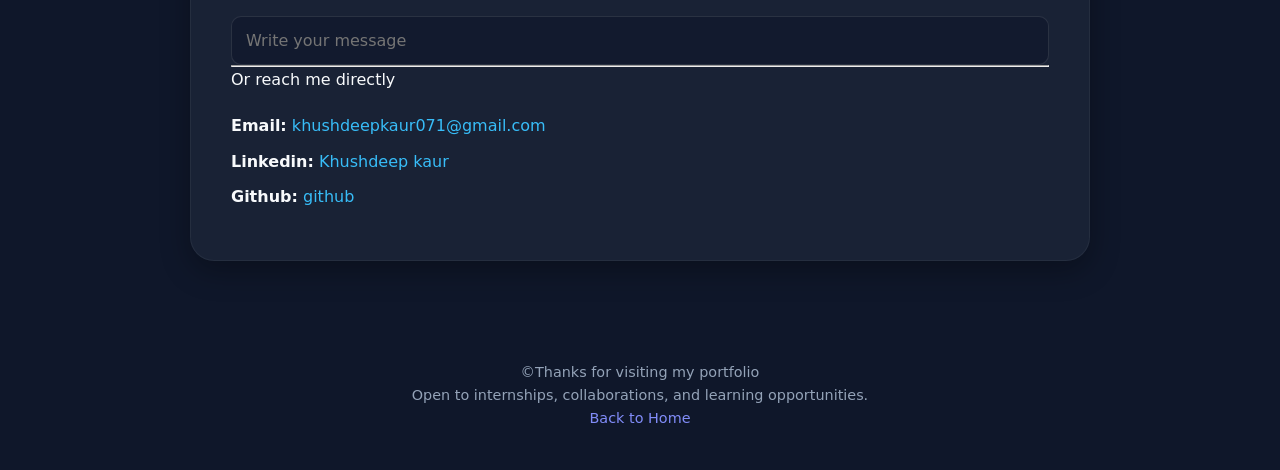
==== commit 2226d0b2: "Update index.html" ====
--- a/index.html
+++ b/index.html
@@ -163,7 +163,7 @@
                     <li>Fast and smooth user experience</li>
                 </ul>
             </p>
-            <a href="https://yum-book-delta.vercel.app" target="_blank">Click to open Yumbook</a>
+            <a href="https://sky-cast-three-zeta.vercel.app" target="_blank">Click to open SkyCast🌤️</a>
         </article>
          
      </section>
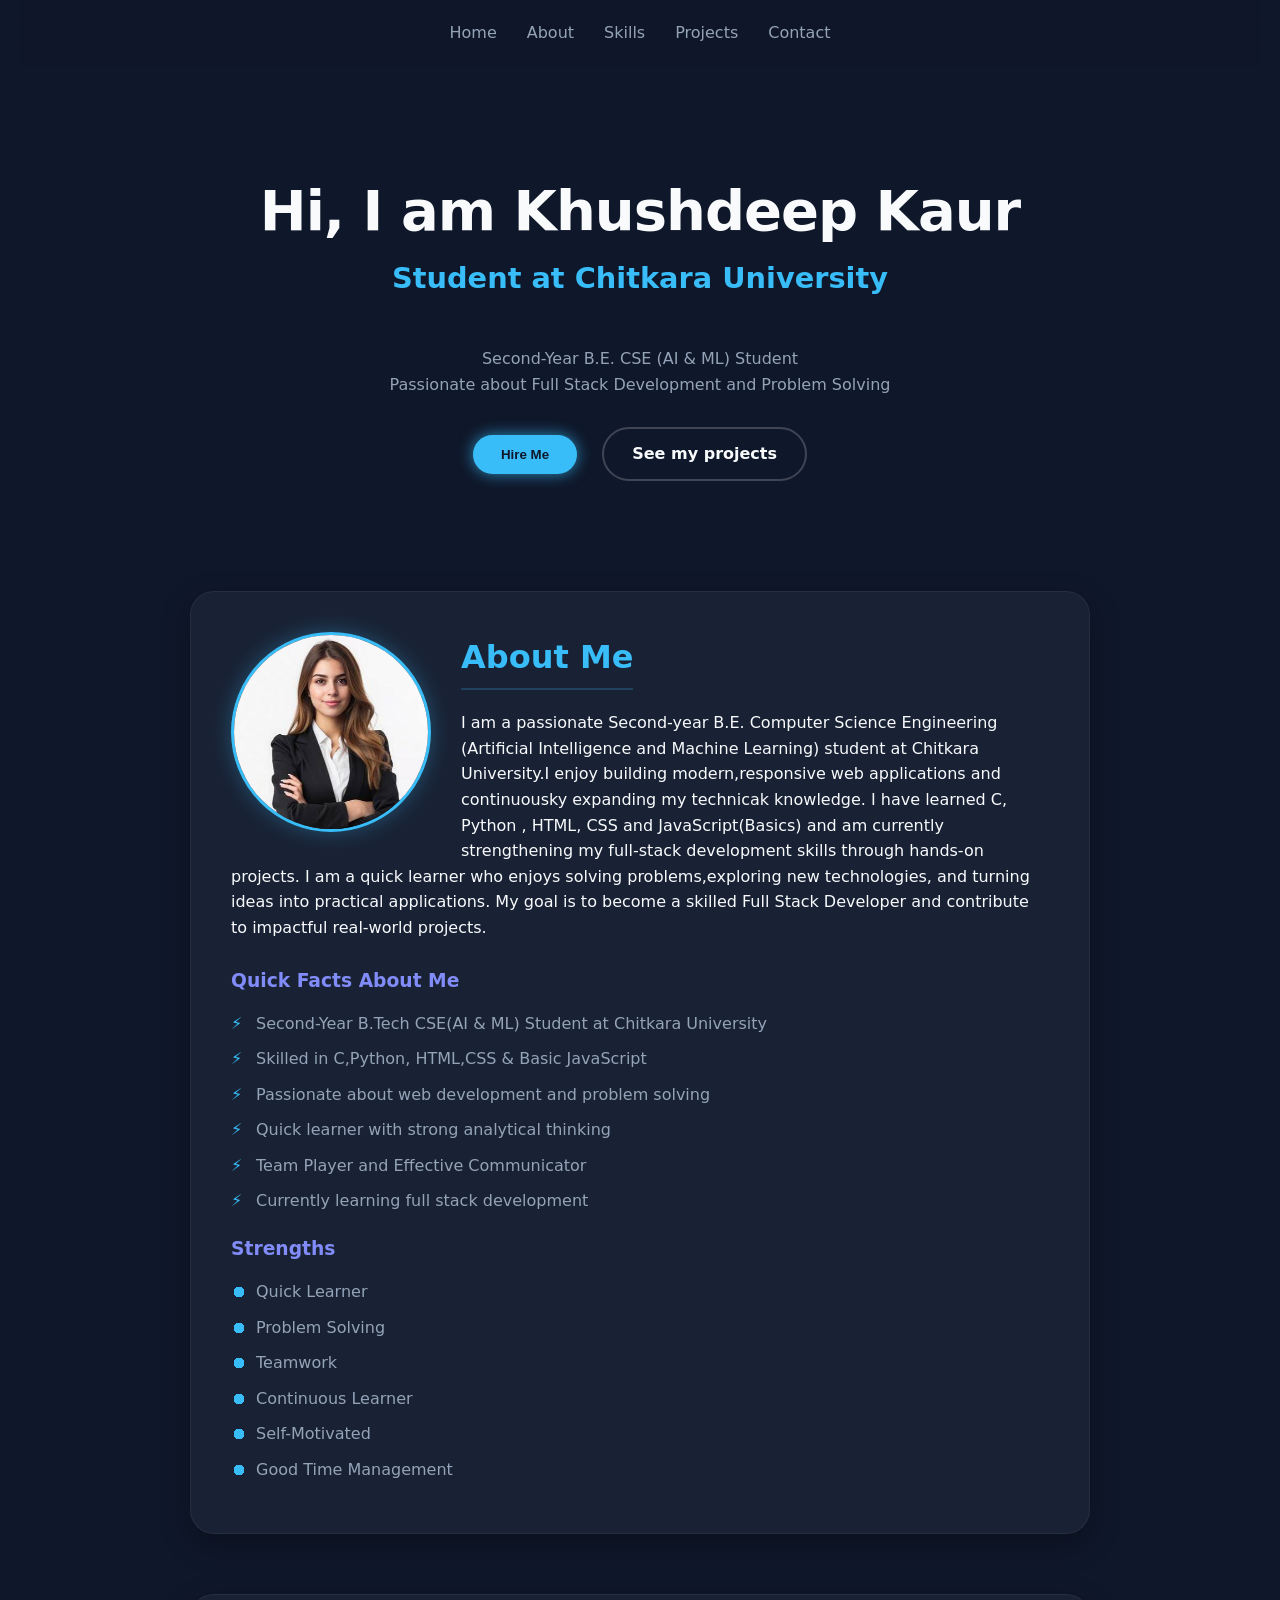
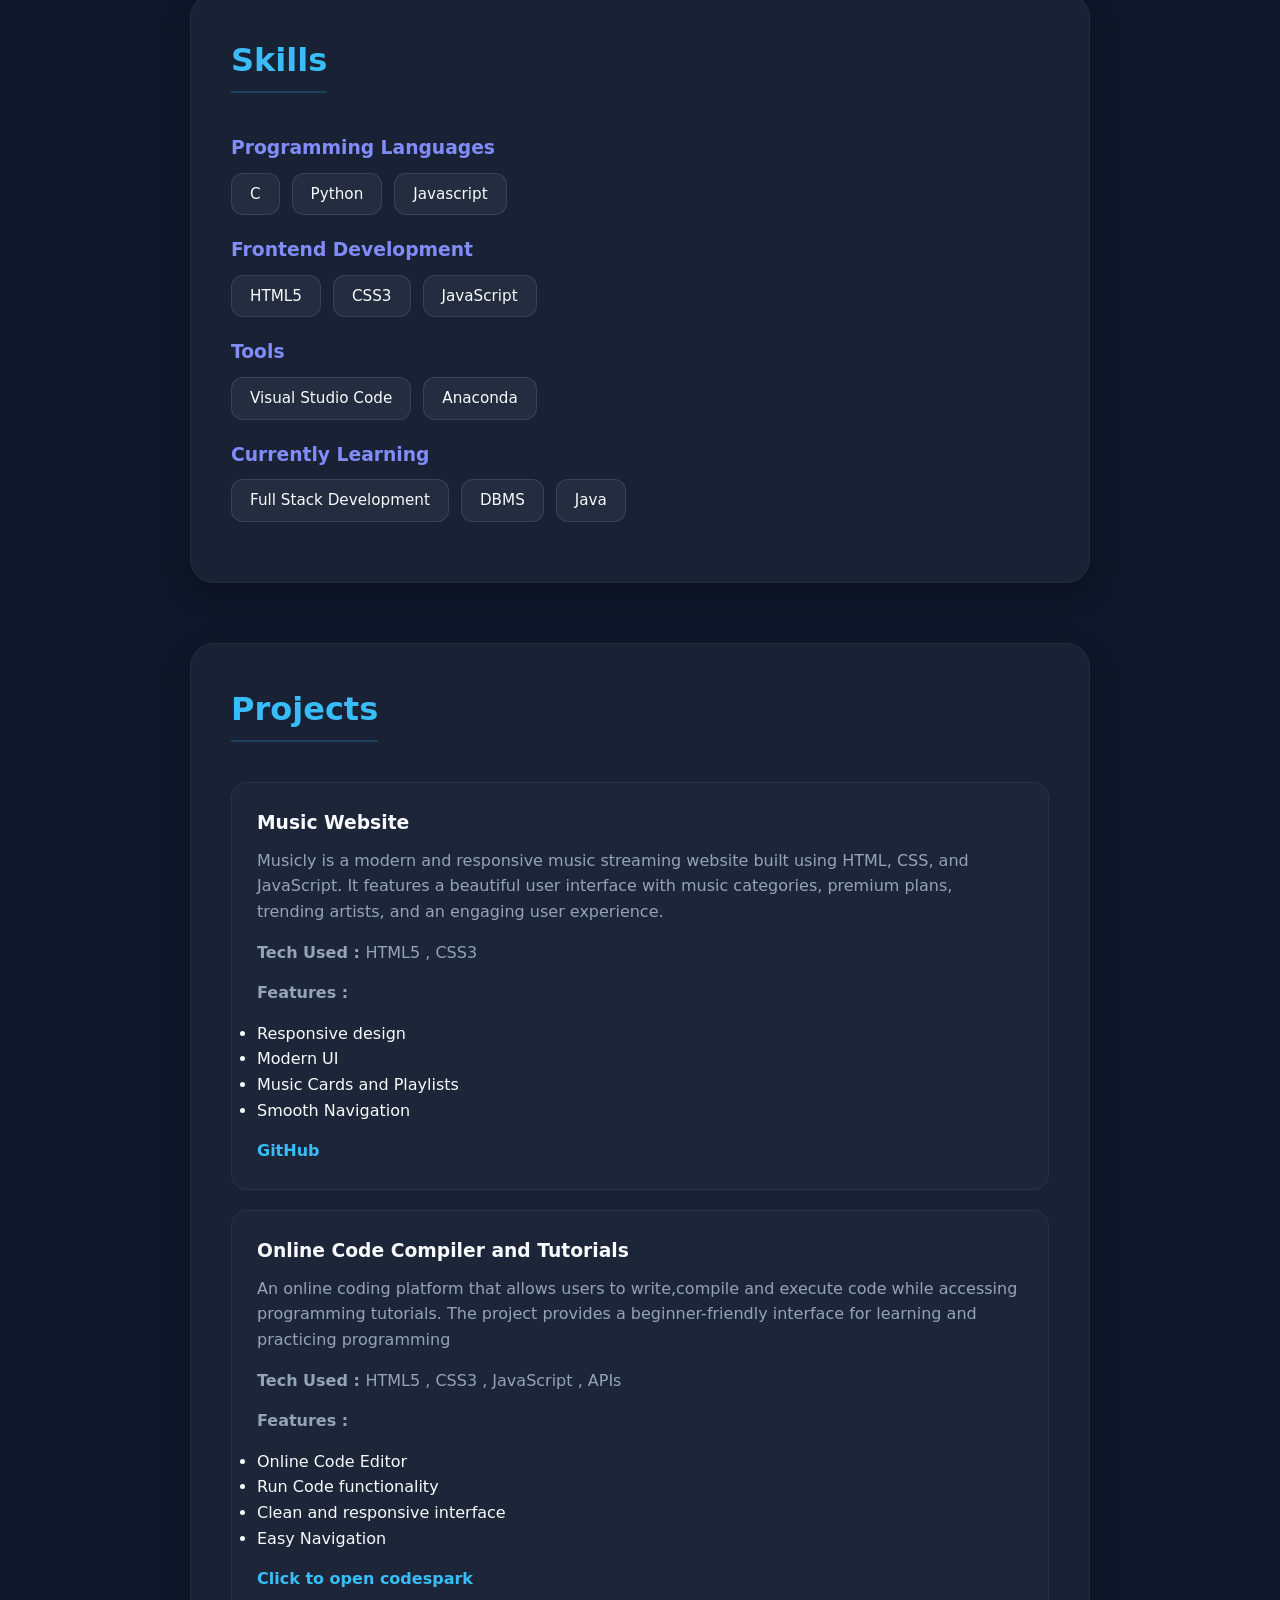
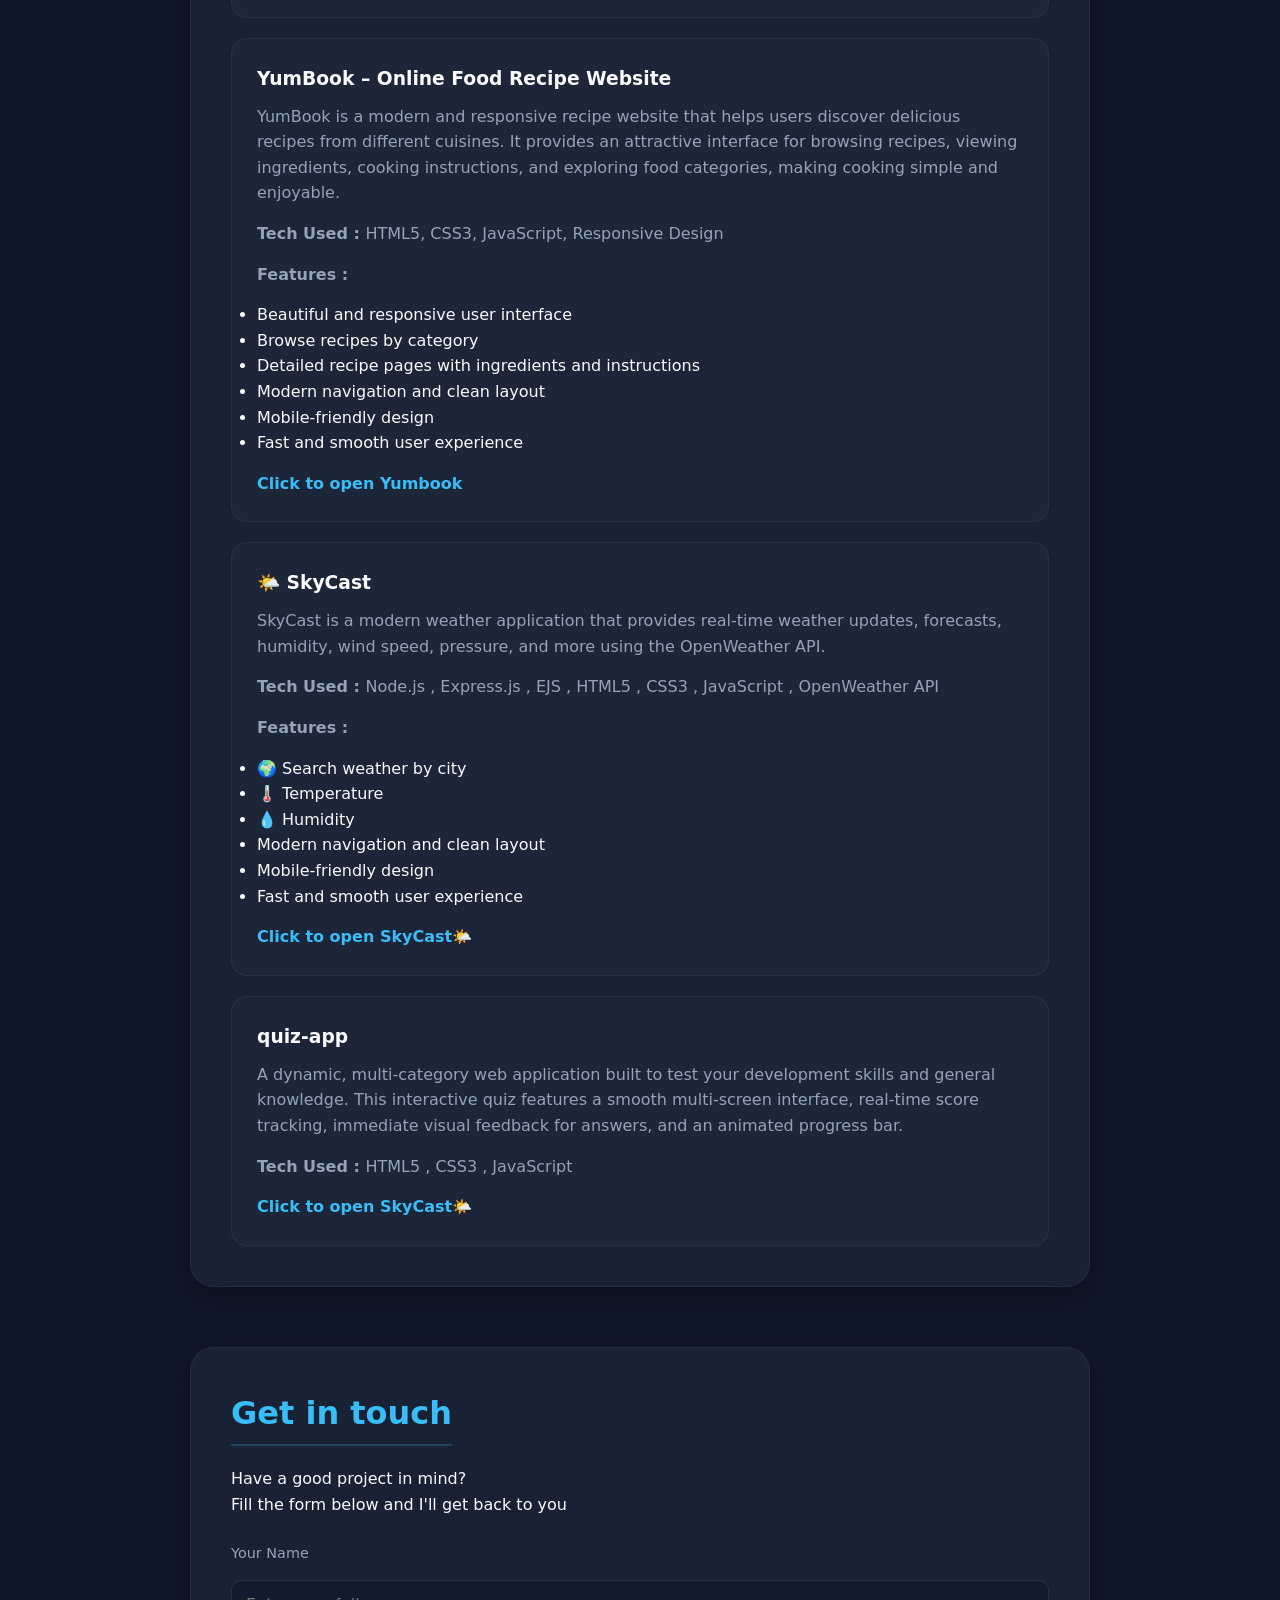
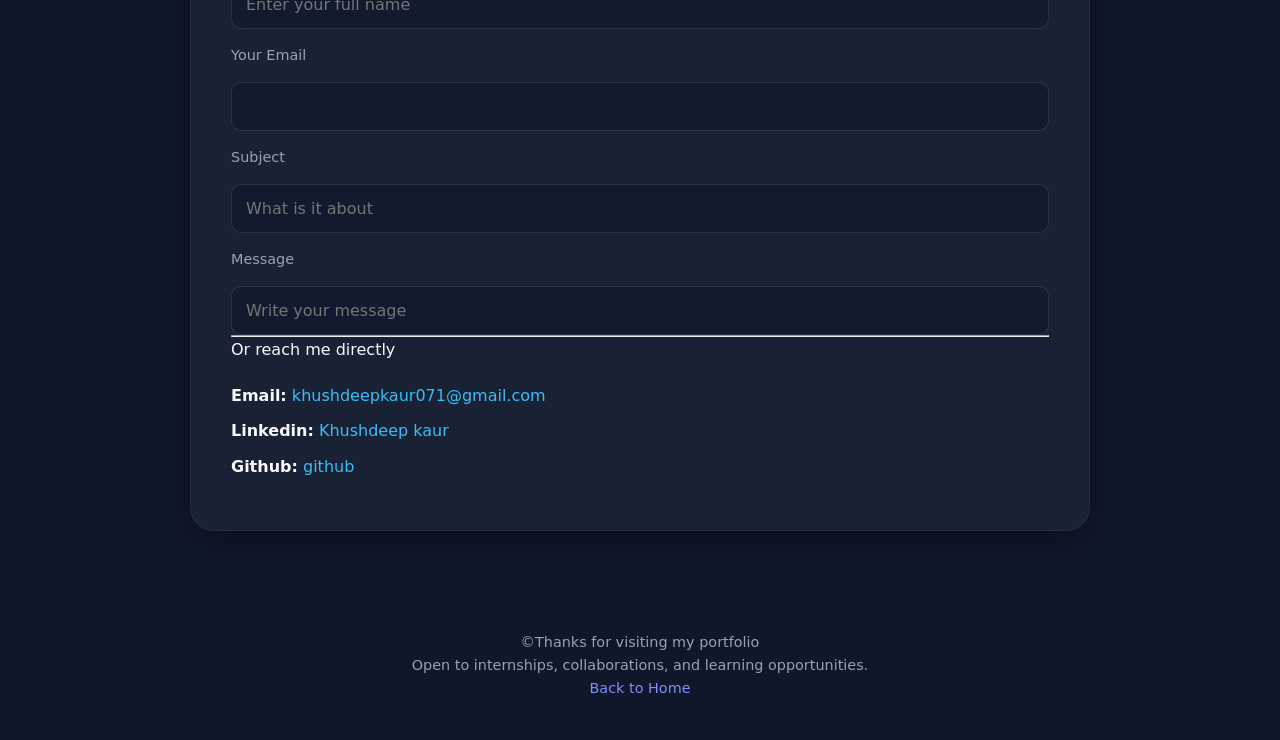
==== commit f91ee9ba: "Update index.html" ====
--- a/index.html
+++ b/index.html
@@ -165,6 +165,13 @@
             </p>
             <a href="https://sky-cast-three-zeta.vercel.app" target="_blank">Click to open SkyCast🌤️</a>
         </article>
+
+         <article>
+            <h3>quiz-app</h3>
+            <p> A dynamic, multi-category web application built to test your development skills and general knowledge. This interactive quiz features a smooth multi-screen interface, real-time score tracking, immediate visual feedback for answers, and an animated progress bar.</p>
+            <p><strong>Tech Used : </strong> HTML5 , CSS3 , JavaScript </p>
+            <a href="https://quiz-app-eight-iota-29.vercel.app" target="_blank">Click to open SkyCast🌤️</a>
+        </article>
          
      </section>
 
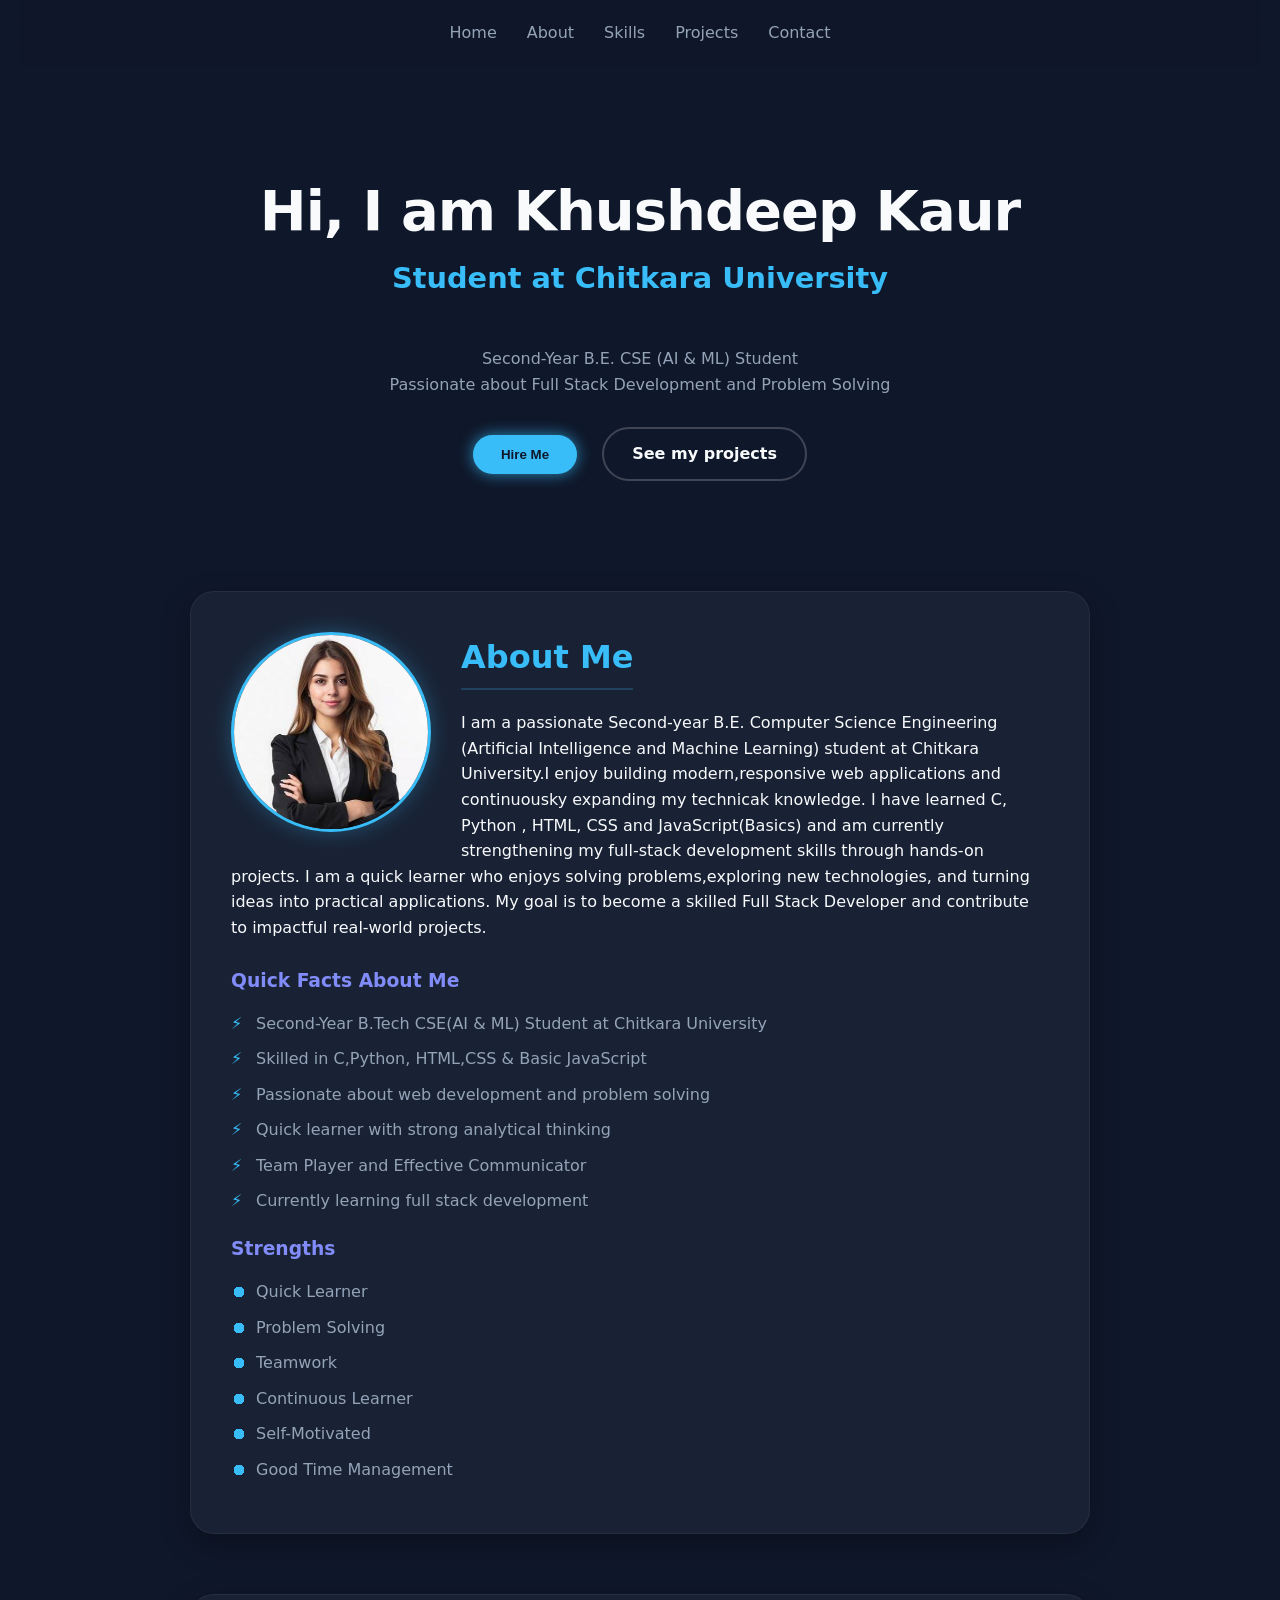
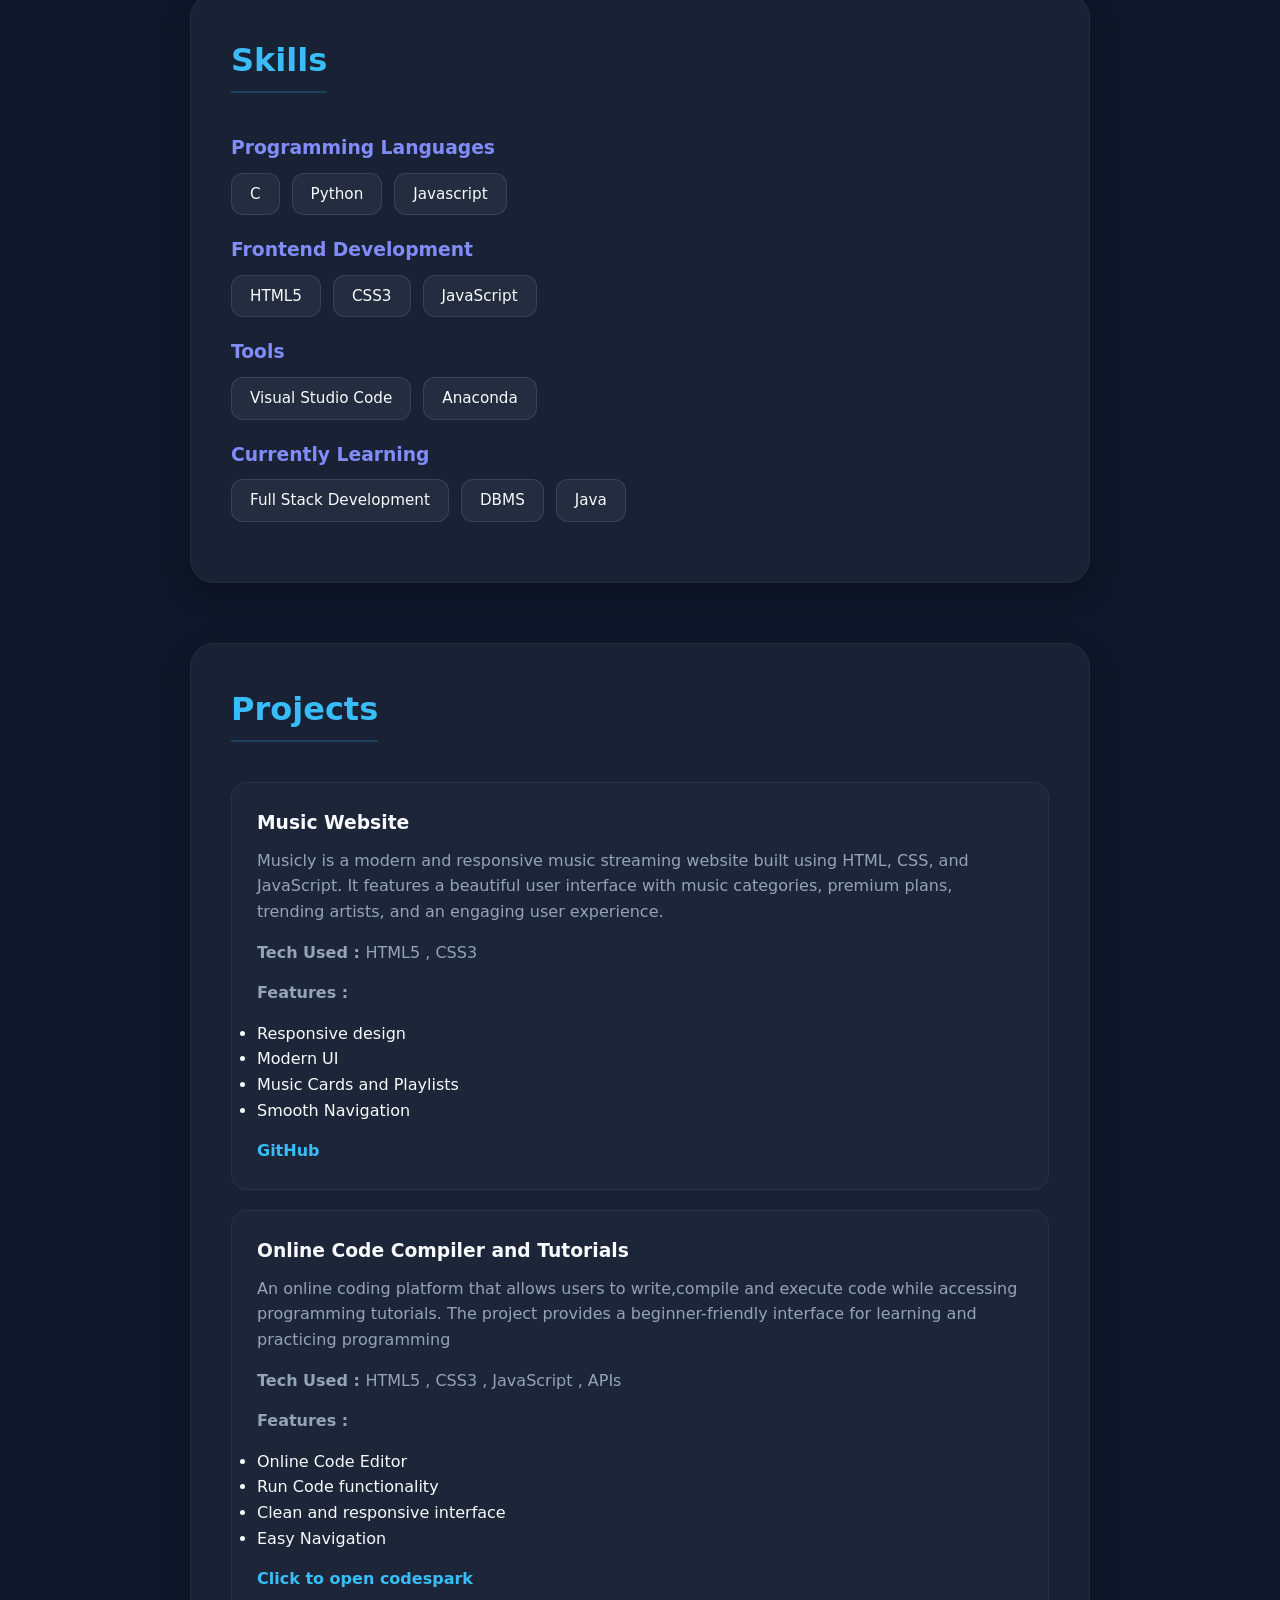
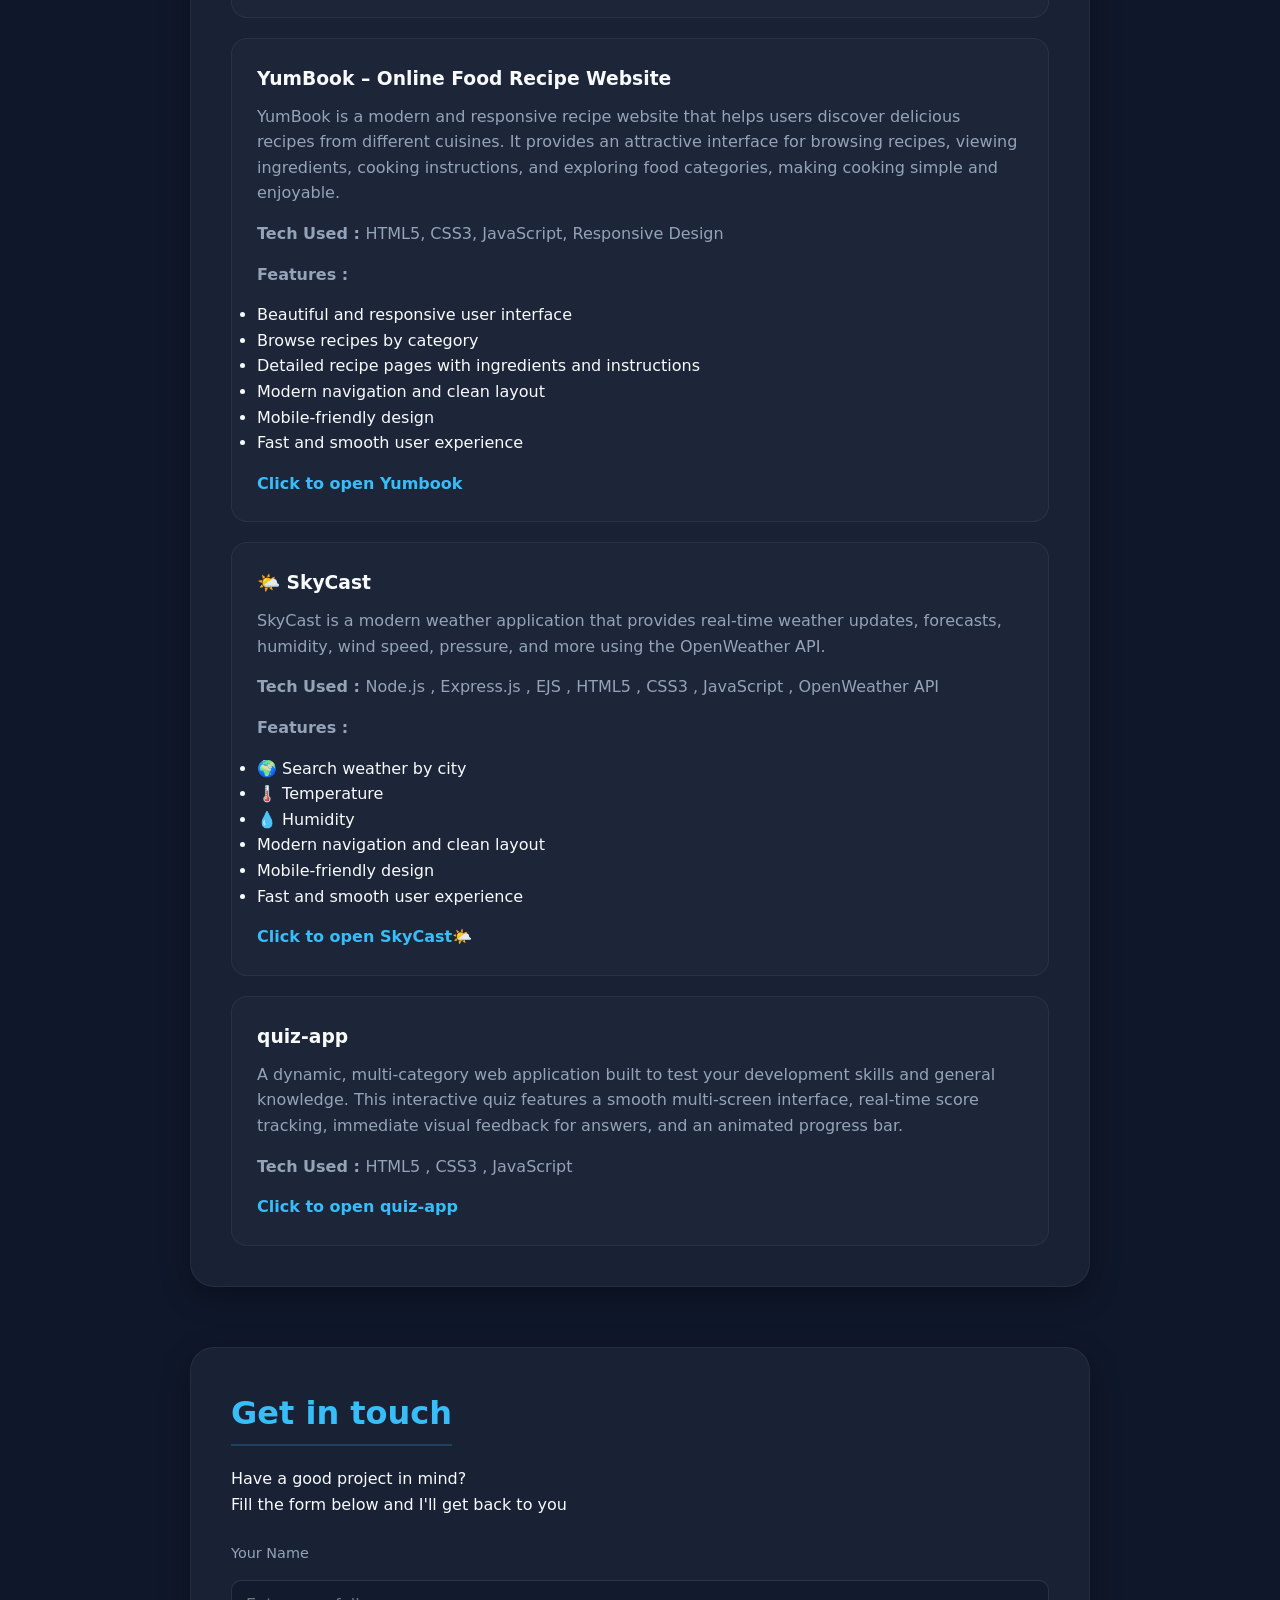
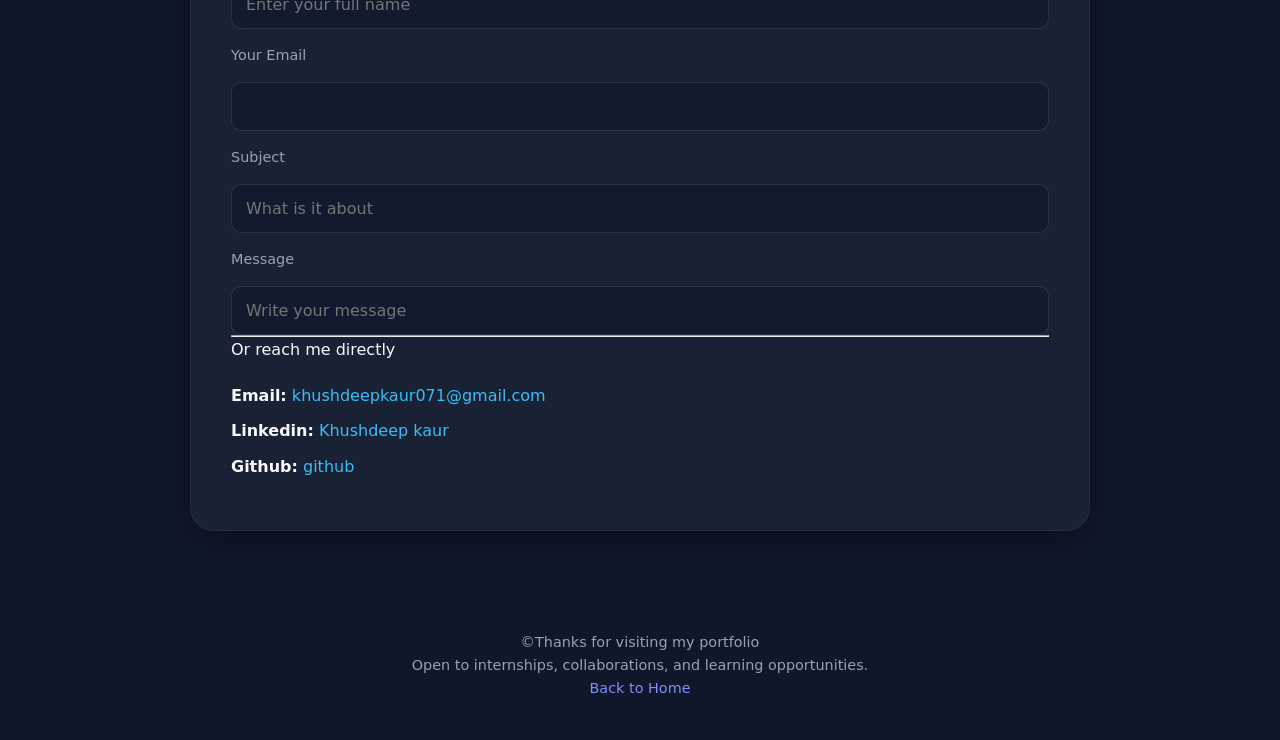
==== commit cf4821fb: "Update index.html" ====
--- a/index.html
+++ b/index.html
@@ -170,7 +170,7 @@
             <h3>quiz-app</h3>
             <p> A dynamic, multi-category web application built to test your development skills and general knowledge. This interactive quiz features a smooth multi-screen interface, real-time score tracking, immediate visual feedback for answers, and an animated progress bar.</p>
             <p><strong>Tech Used : </strong> HTML5 , CSS3 , JavaScript </p>
-            <a href="https://quiz-app-eight-iota-29.vercel.app" target="_blank">Click to open SkyCast🌤️</a>
+            <a href="https://quiz-app-eight-iota-29.vercel.app" target="_blank">Click to open quiz-app</a>
         </article>
          
      </section>
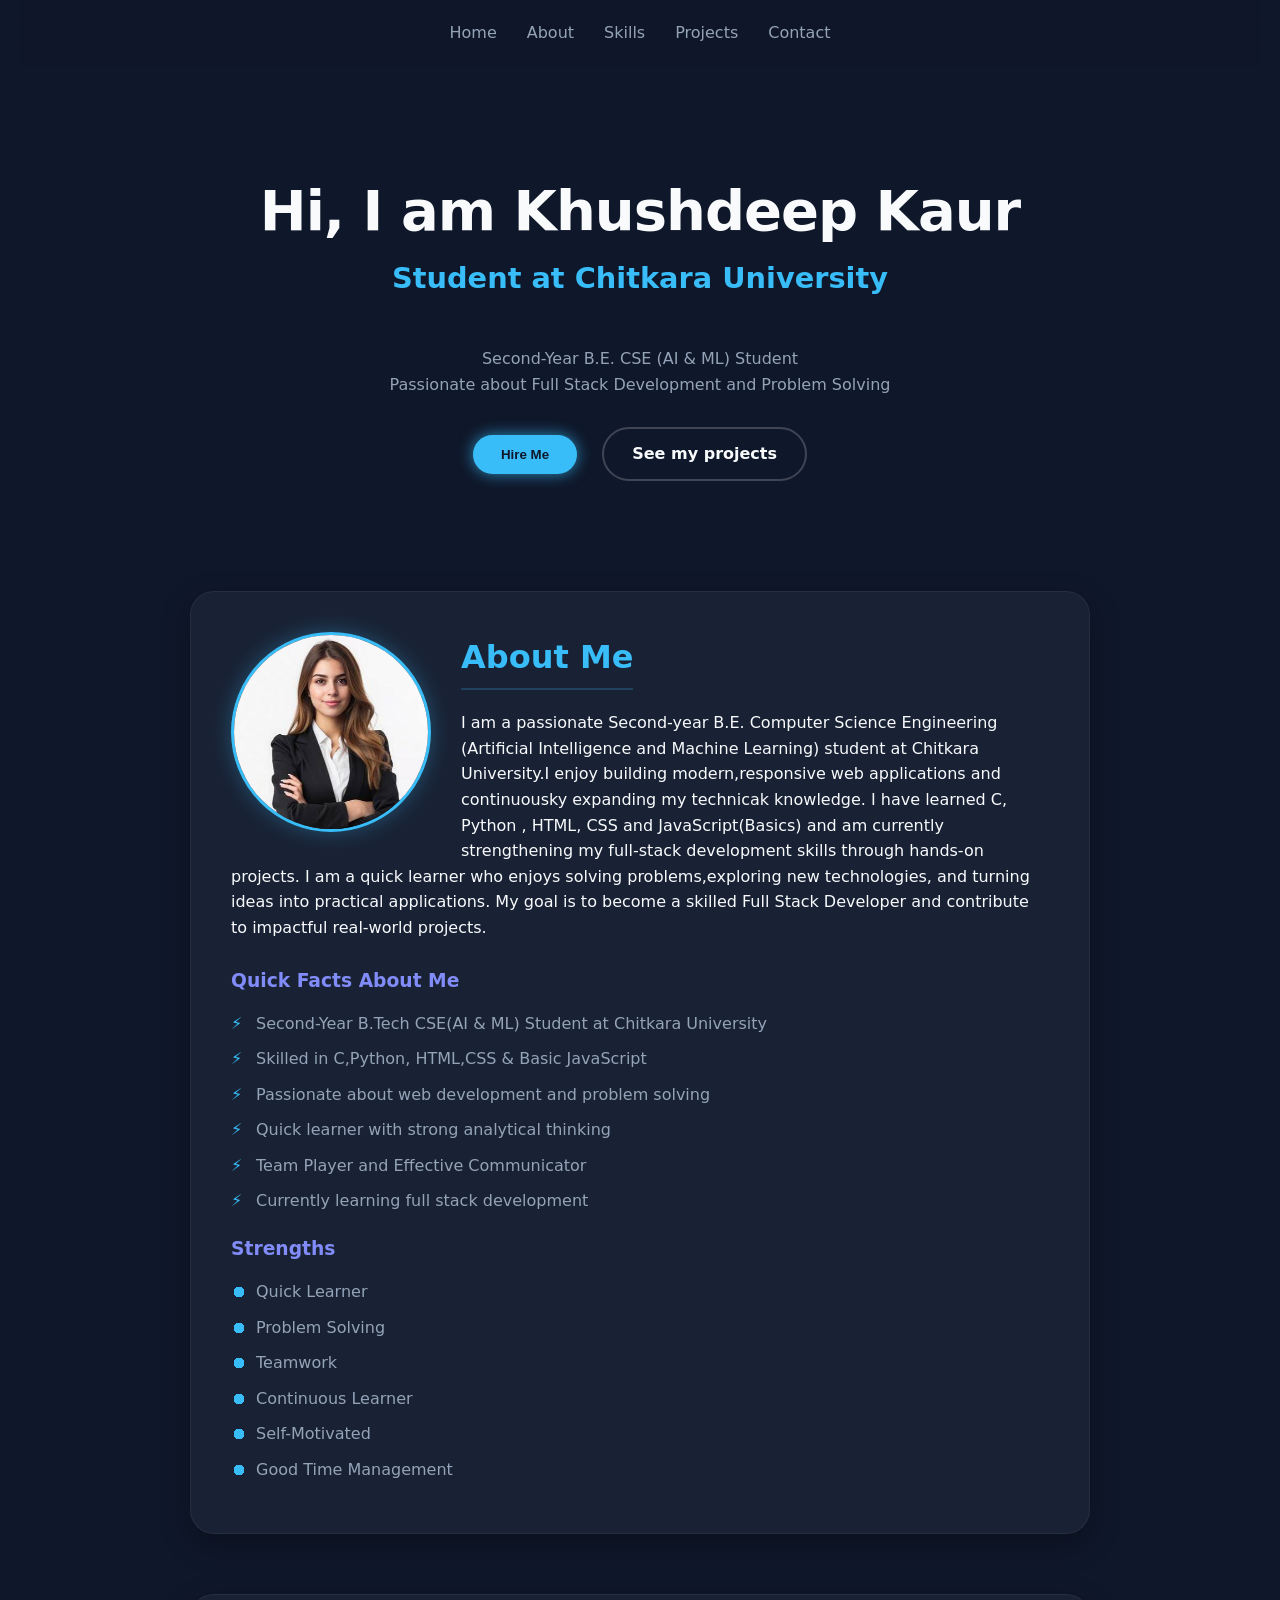
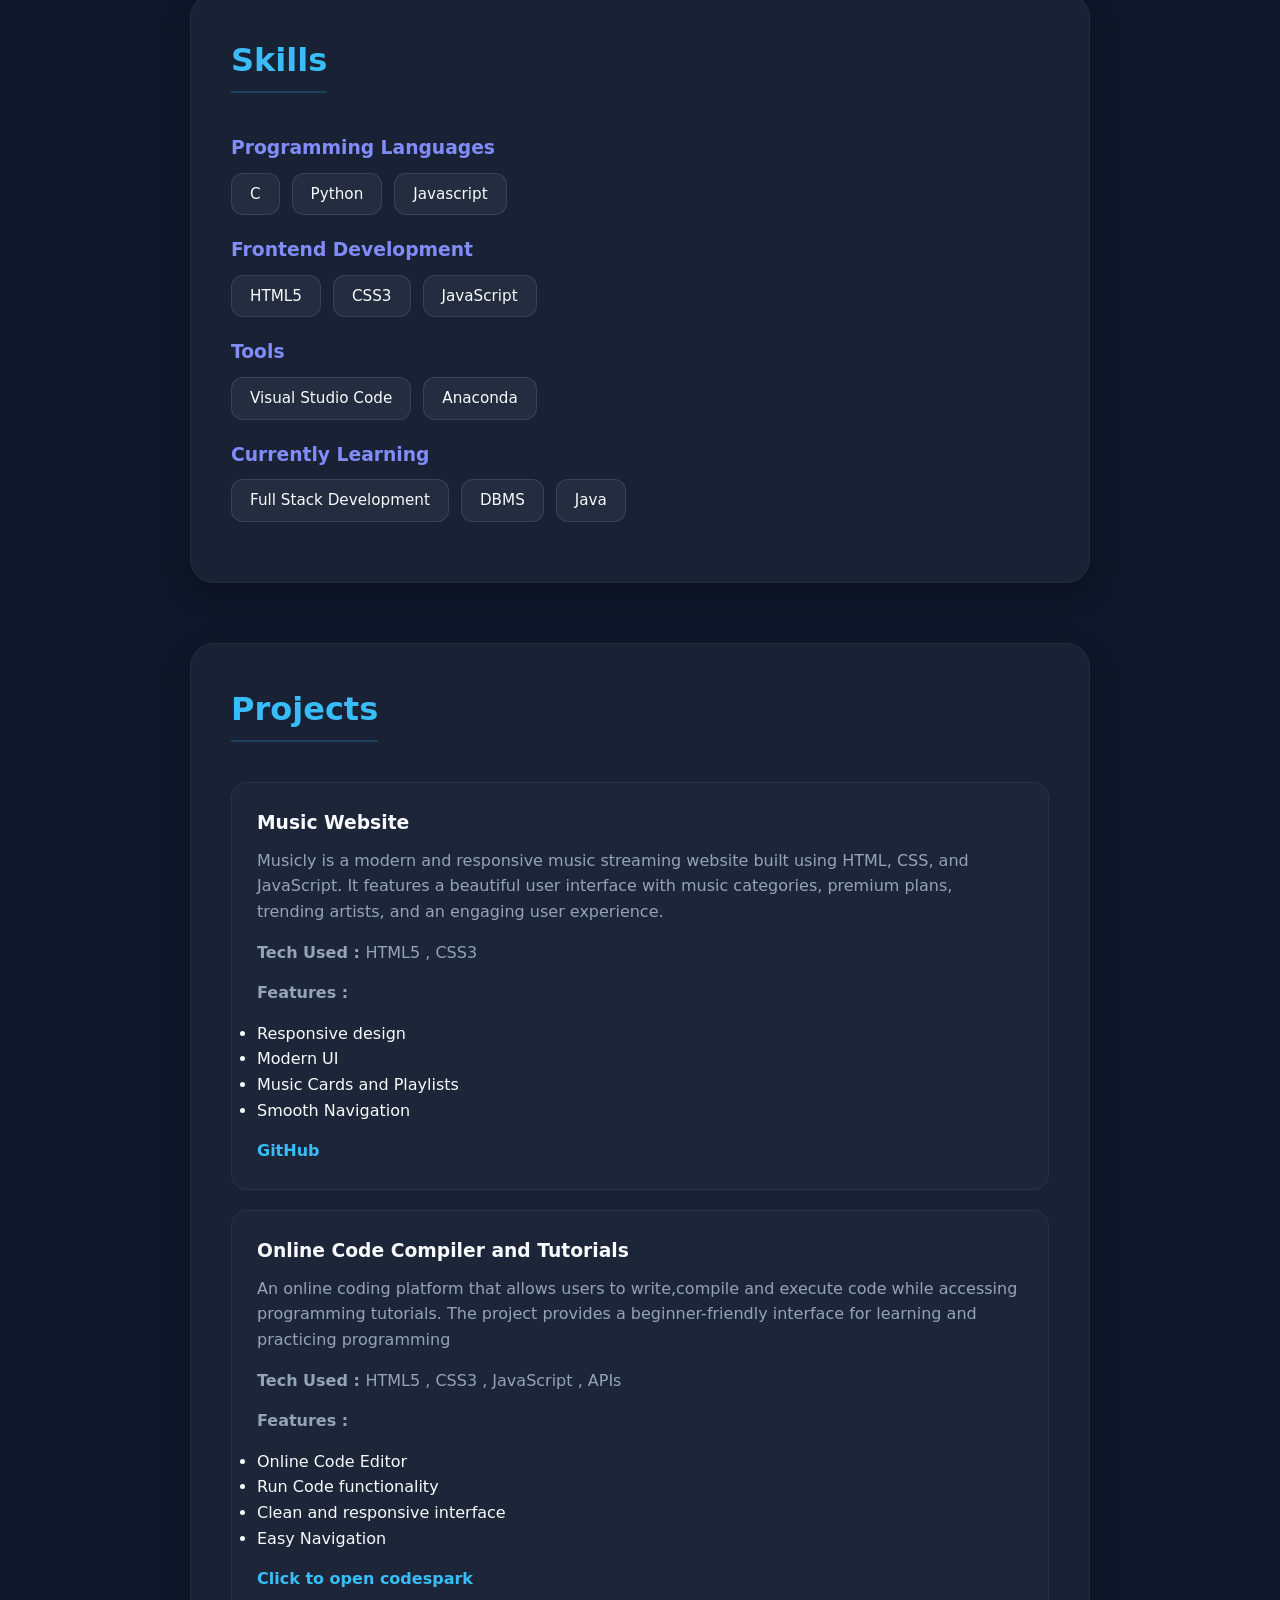
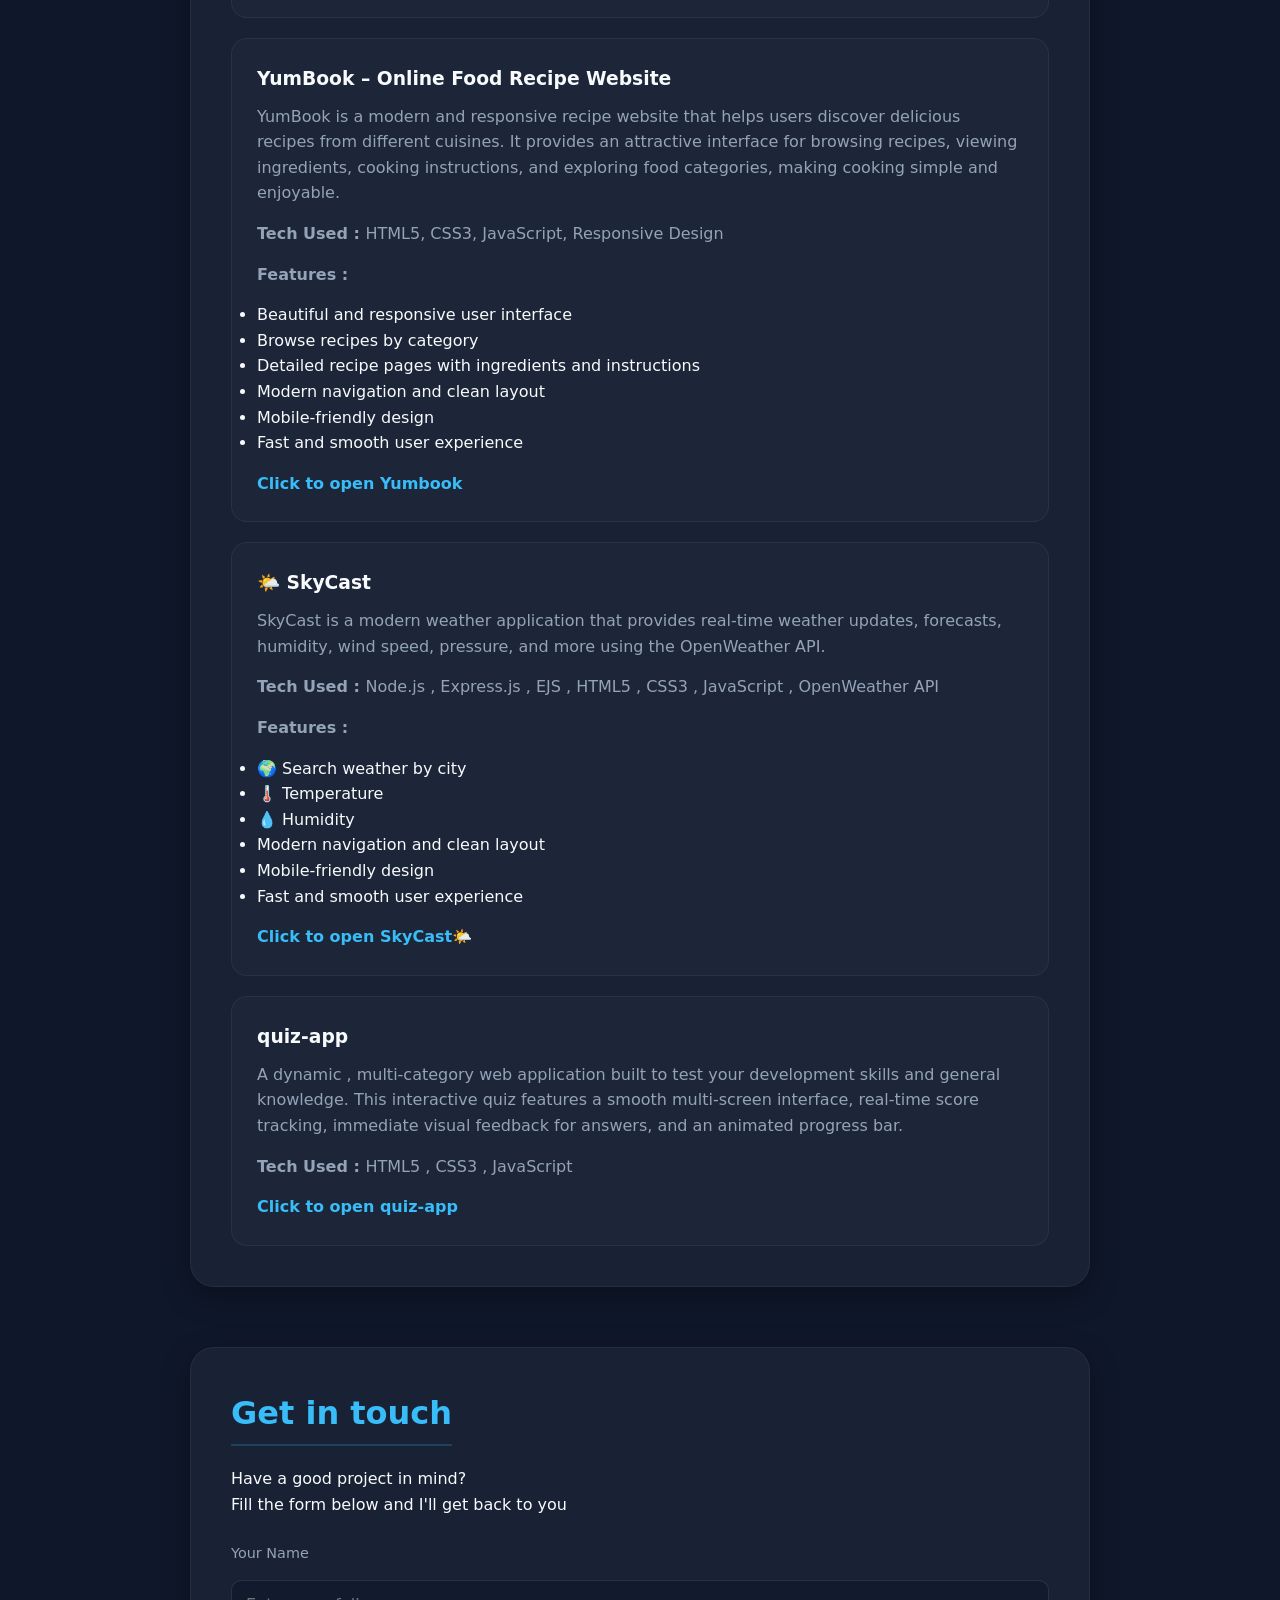
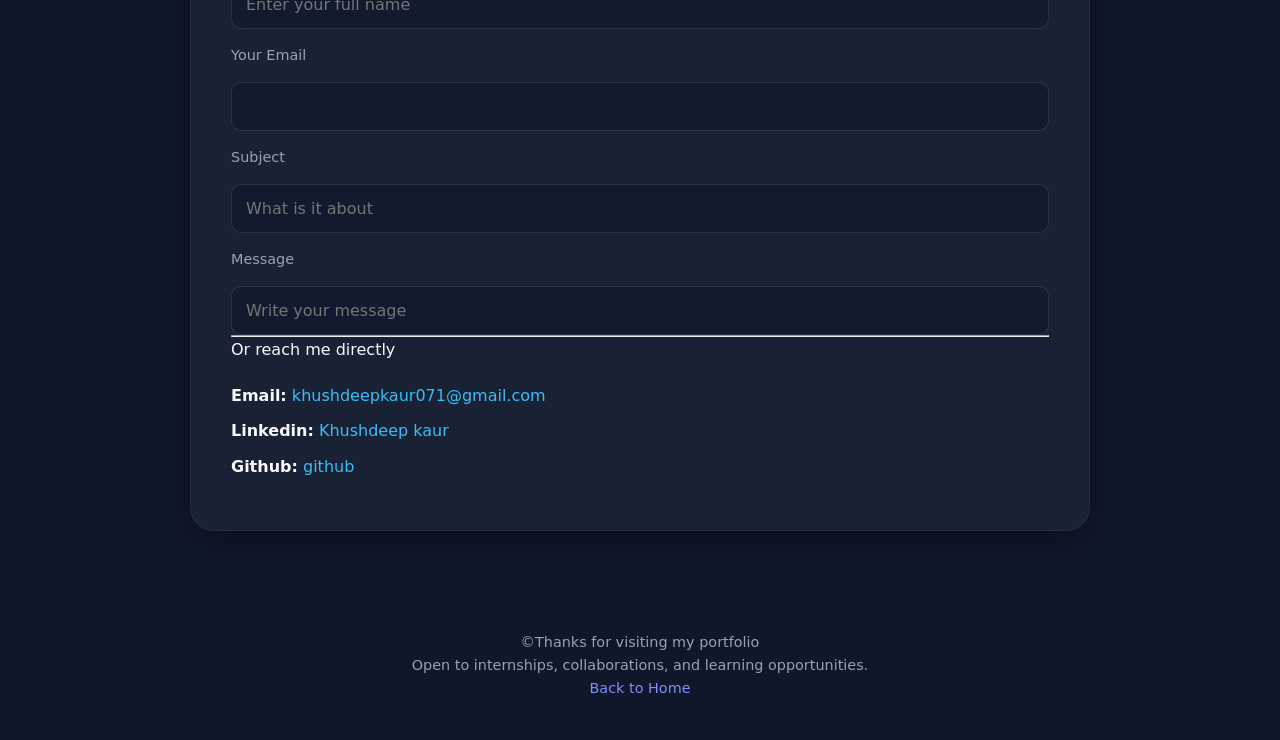
==== commit 422d9ee2: "Update index.html" ====
--- a/index.html
+++ b/index.html
@@ -168,7 +168,7 @@
 
          <article>
             <h3>quiz-app</h3>
-            <p> A dynamic, multi-category web application built to test your development skills and general knowledge. This interactive quiz features a smooth multi-screen interface, real-time score tracking, immediate visual feedback for answers, and an animated progress bar.</p>
+            <p> A dynamic , multi-category web application built to test your development skills and general knowledge. This interactive quiz features a smooth multi-screen interface, real-time score tracking, immediate visual feedback for answers, and an animated progress bar.</p>
             <p><strong>Tech Used : </strong> HTML5 , CSS3 , JavaScript </p>
             <a href="https://quiz-app-eight-iota-29.vercel.app" target="_blank">Click to open quiz-app</a>
         </article>
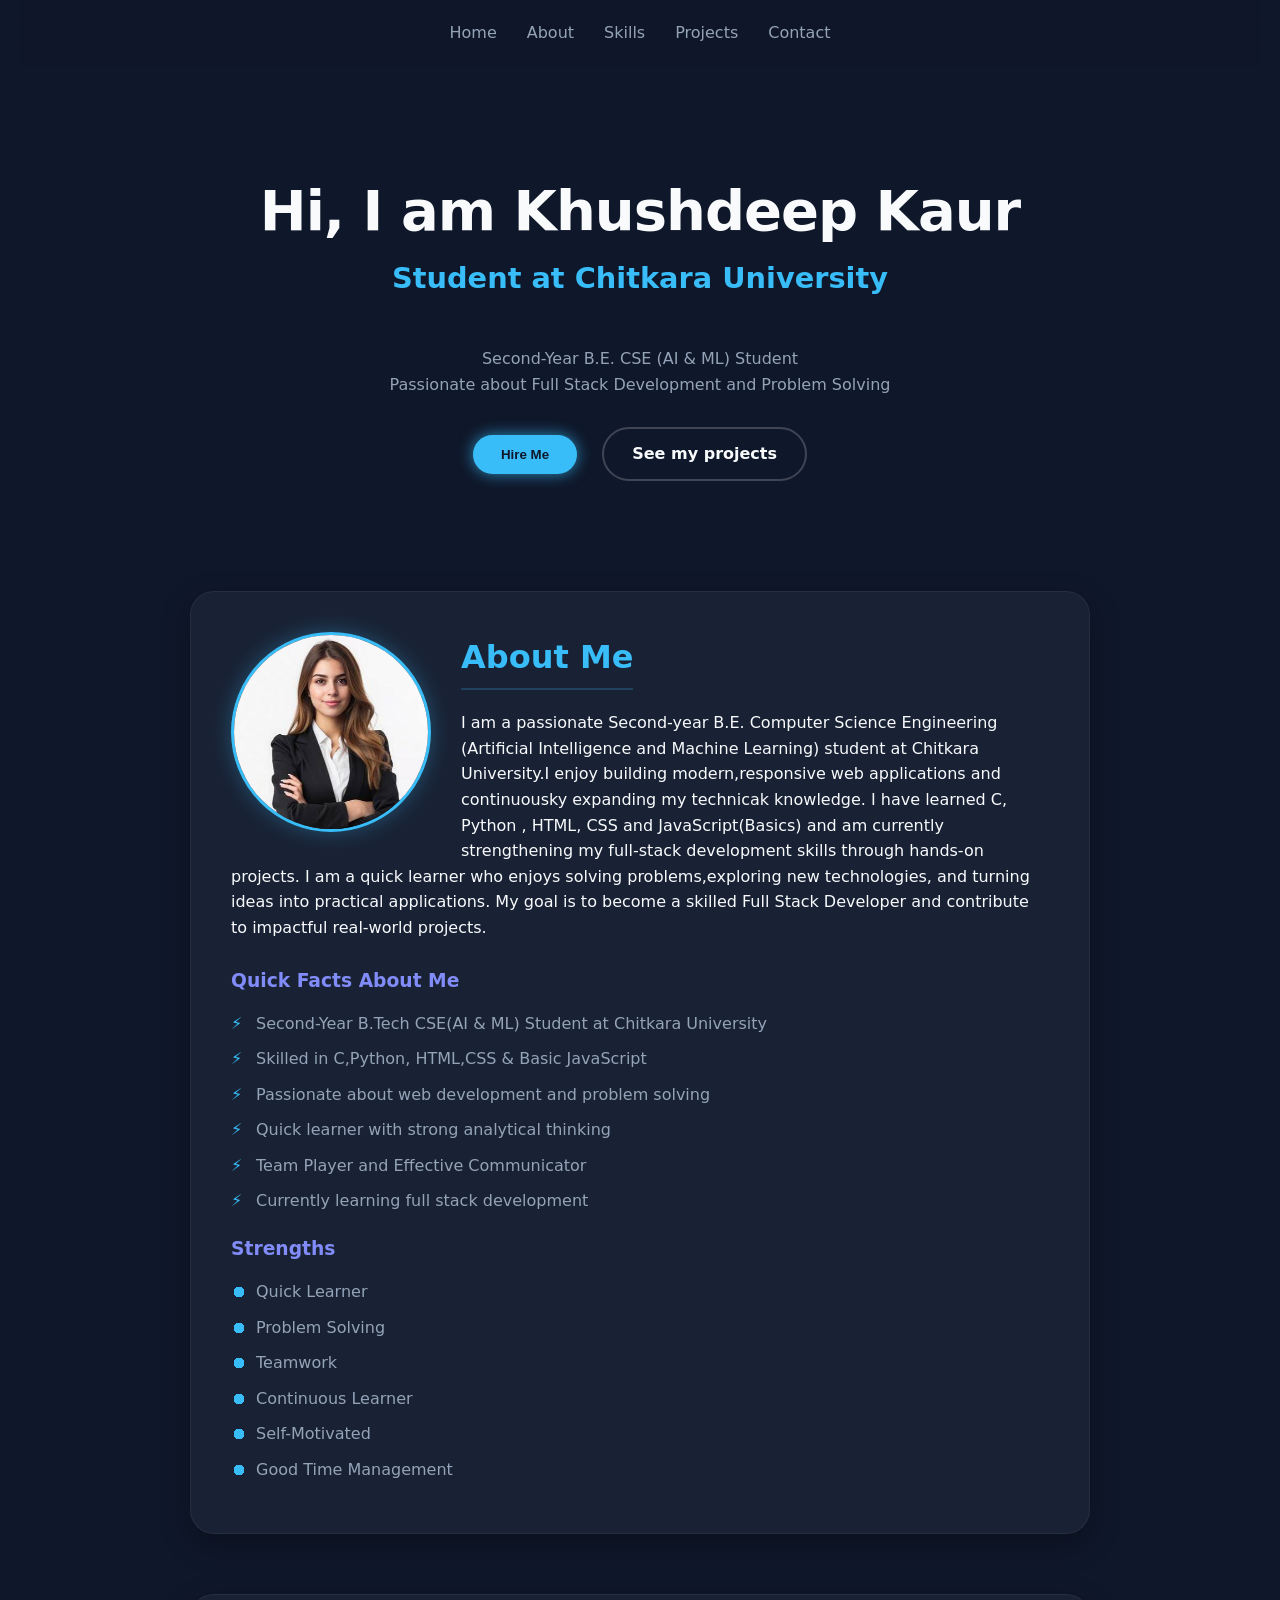
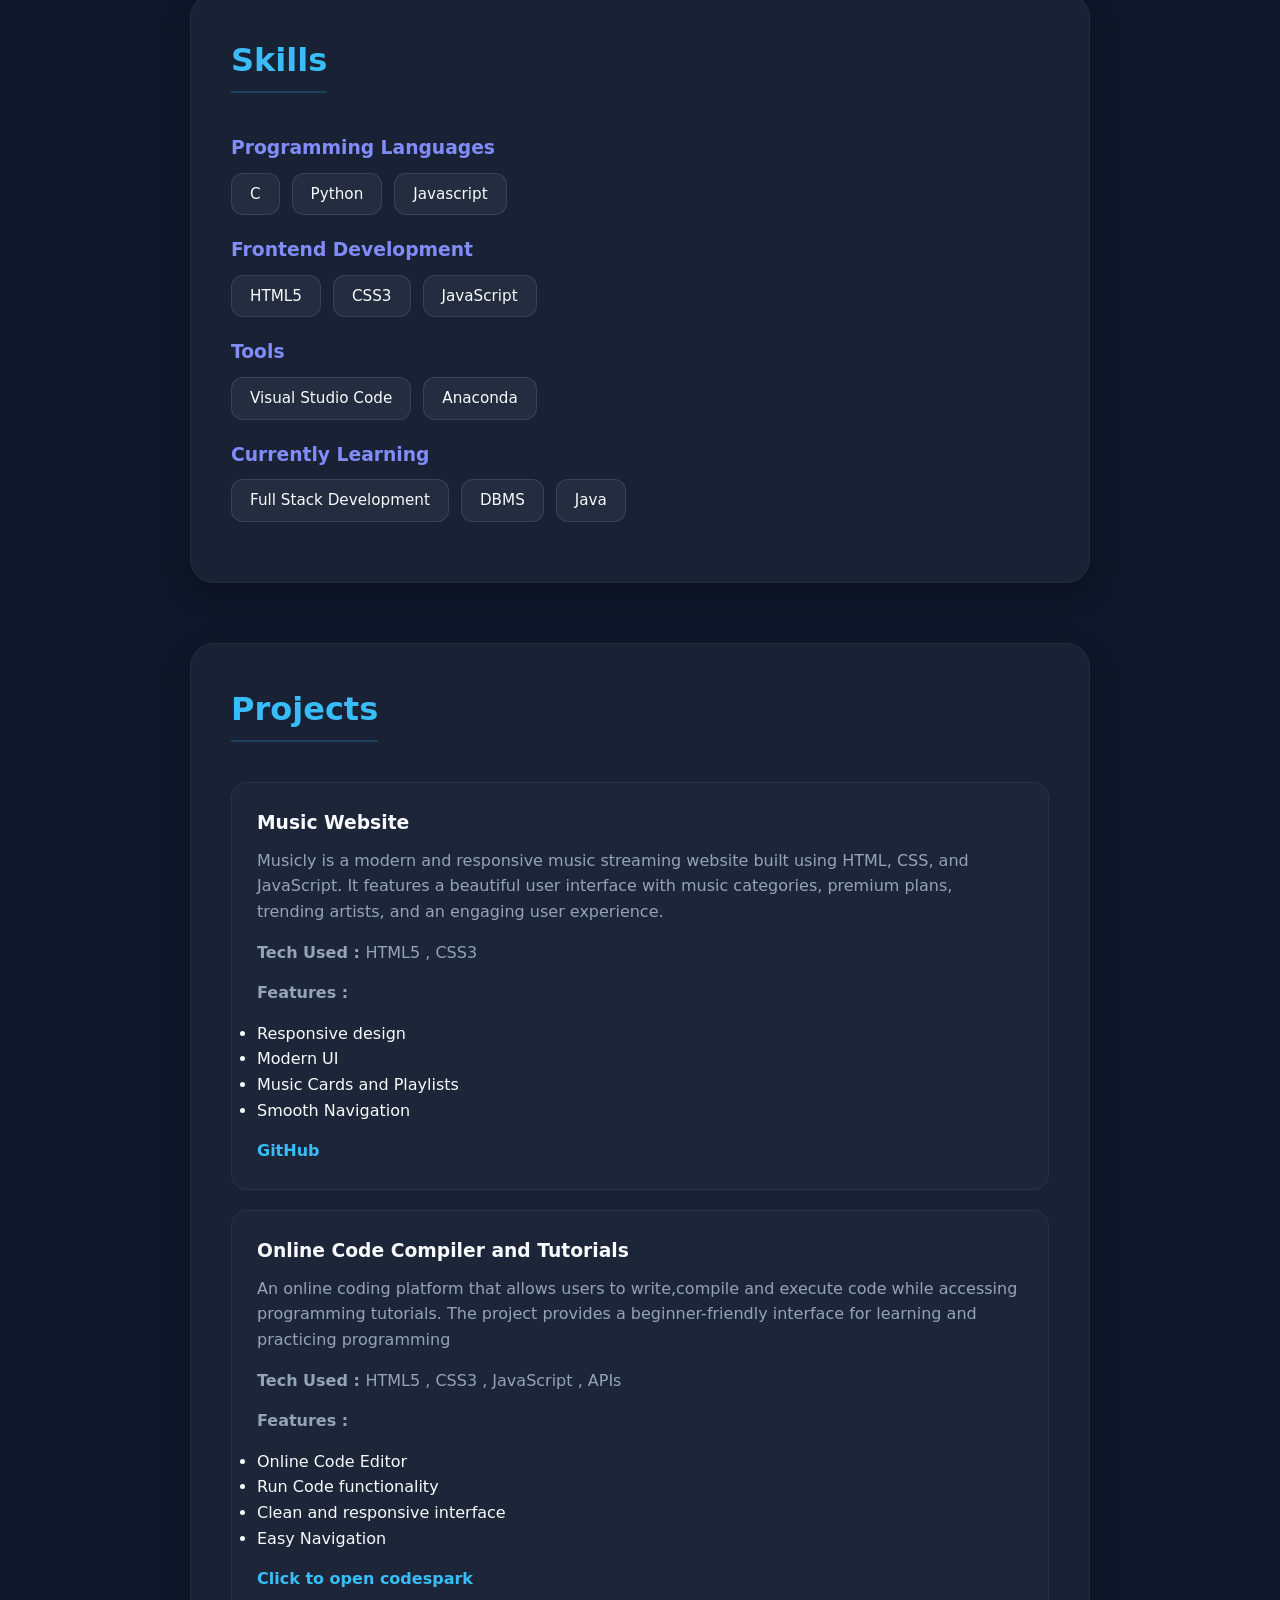
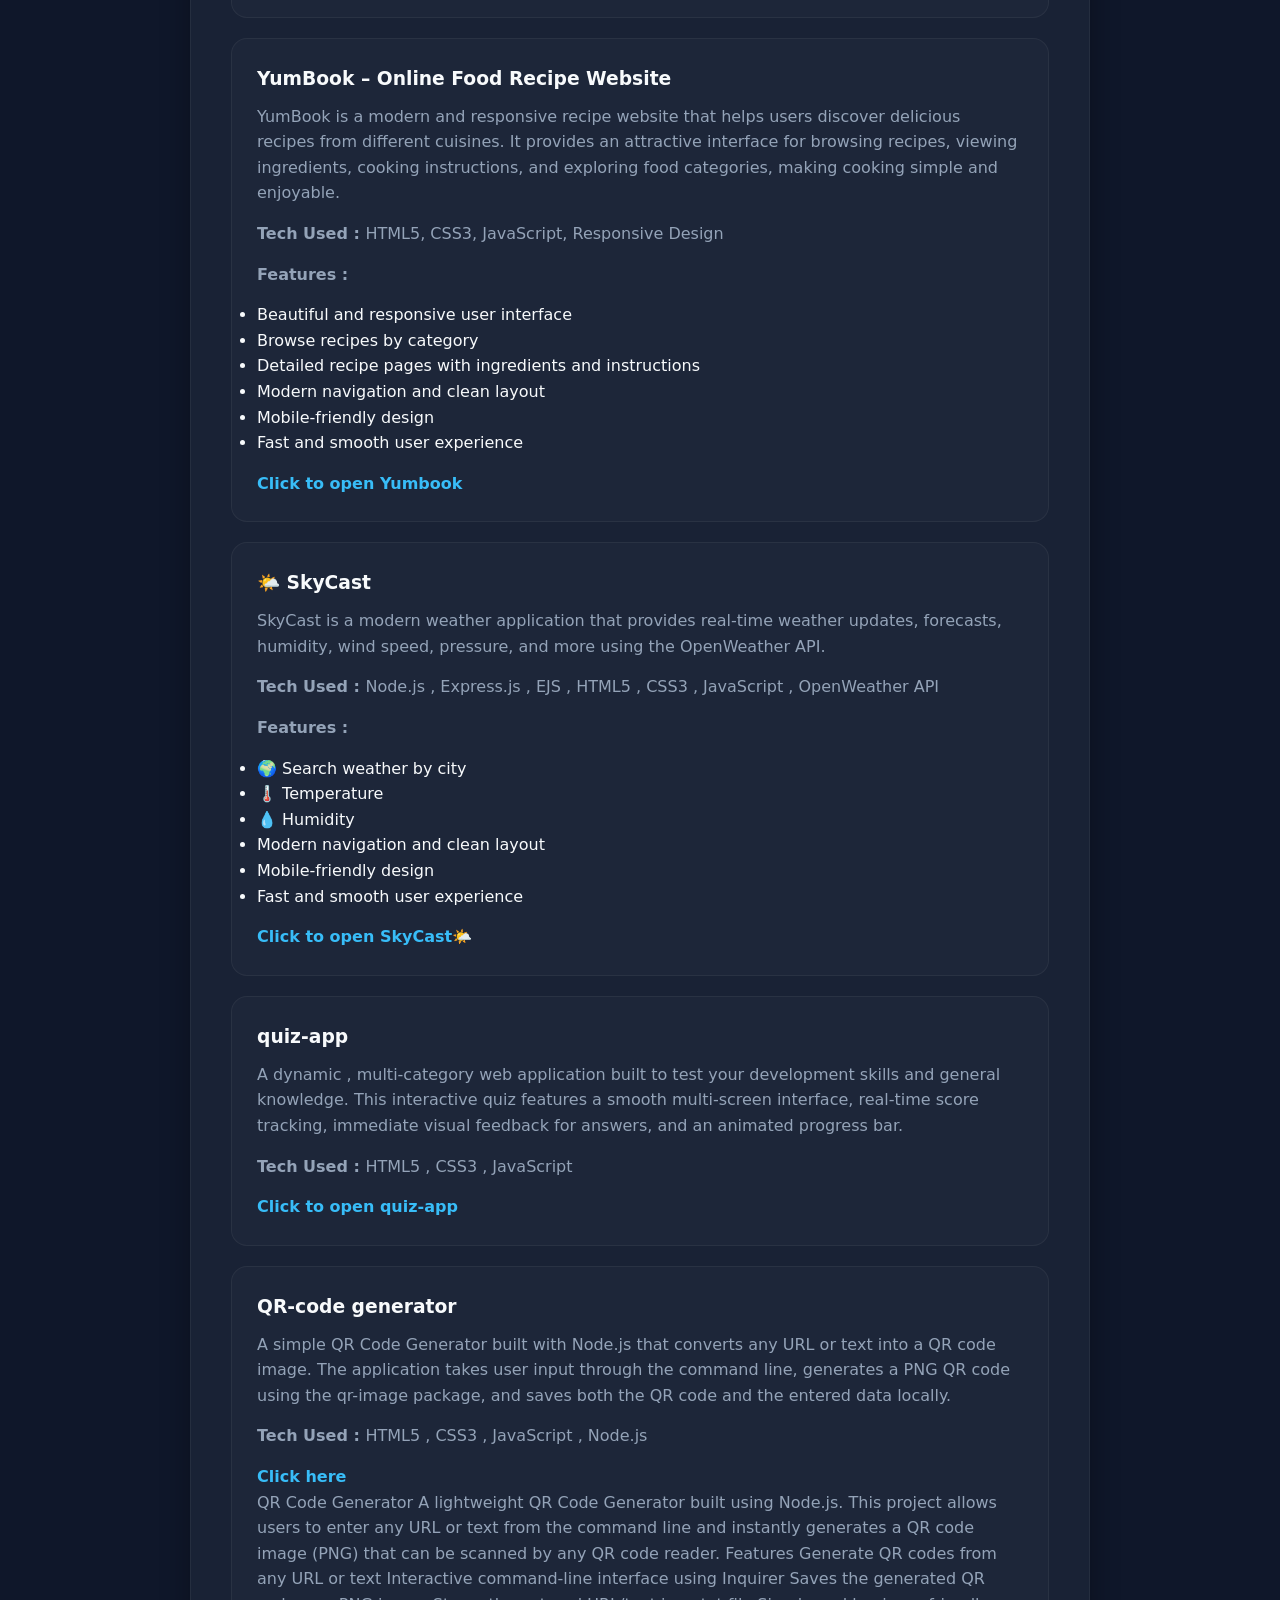
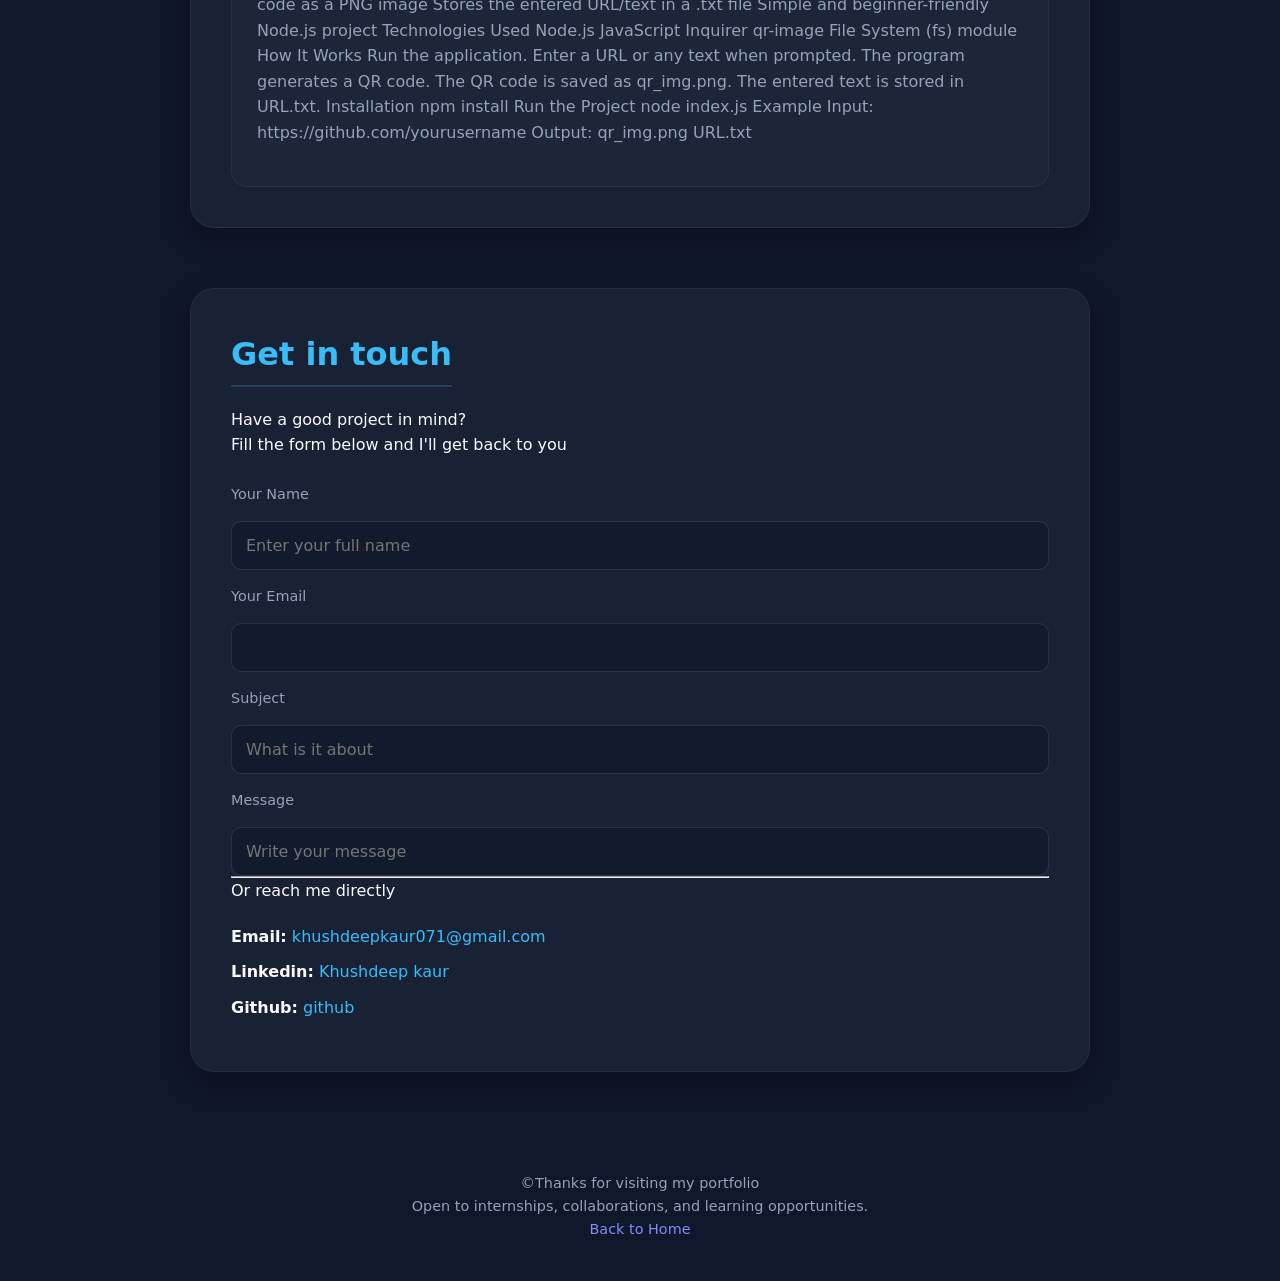
==== commit 04880fbd: "Update index.html" ====
--- a/index.html
+++ b/index.html
@@ -172,6 +172,14 @@
             <p><strong>Tech Used : </strong> HTML5 , CSS3 , JavaScript </p>
             <a href="https://quiz-app-eight-iota-29.vercel.app" target="_blank">Click to open quiz-app</a>
         </article>
+
+         <article>
+            <h3>QR-code generator</h3>
+            <p> A simple QR Code Generator built with Node.js that converts any URL or text into a QR code image. The application takes user input through the command line, generates a PNG QR code using the qr-image package, and saves both the QR code and the entered data locally.</p>
+            <p><strong>Tech Used : </strong> HTML5 , CSS3 , JavaScript , Node.js </p>
+            <a href="https://github.com/khushdeep3338beai25-commits/QR-code-generator-" target="_blank">Click here</a>
+             <p>QR Code Generator A lightweight QR Code Generator built using Node.js. This project allows users to enter any URL or text from the command line and instantly generates a QR code image (PNG) that can be scanned by any QR code reader. Features Generate QR codes from any URL or text Interactive command-line interface using Inquirer Saves the generated QR code as a PNG image Stores the entered URL/text in a .txt file Simple and beginner-friendly Node.js project Technologies Used Node.js JavaScript Inquirer qr-image File System (fs) module How It Works Run the application. Enter a URL or any text when prompted. The program generates a QR code. The QR code is saved as qr_img.png. The entered text is stored in URL.txt. Installation npm install Run the Project node index.js Example Input: https://github.com/yourusername Output: qr_img.png URL.txt</p>
+        </article>
          
      </section>
 
